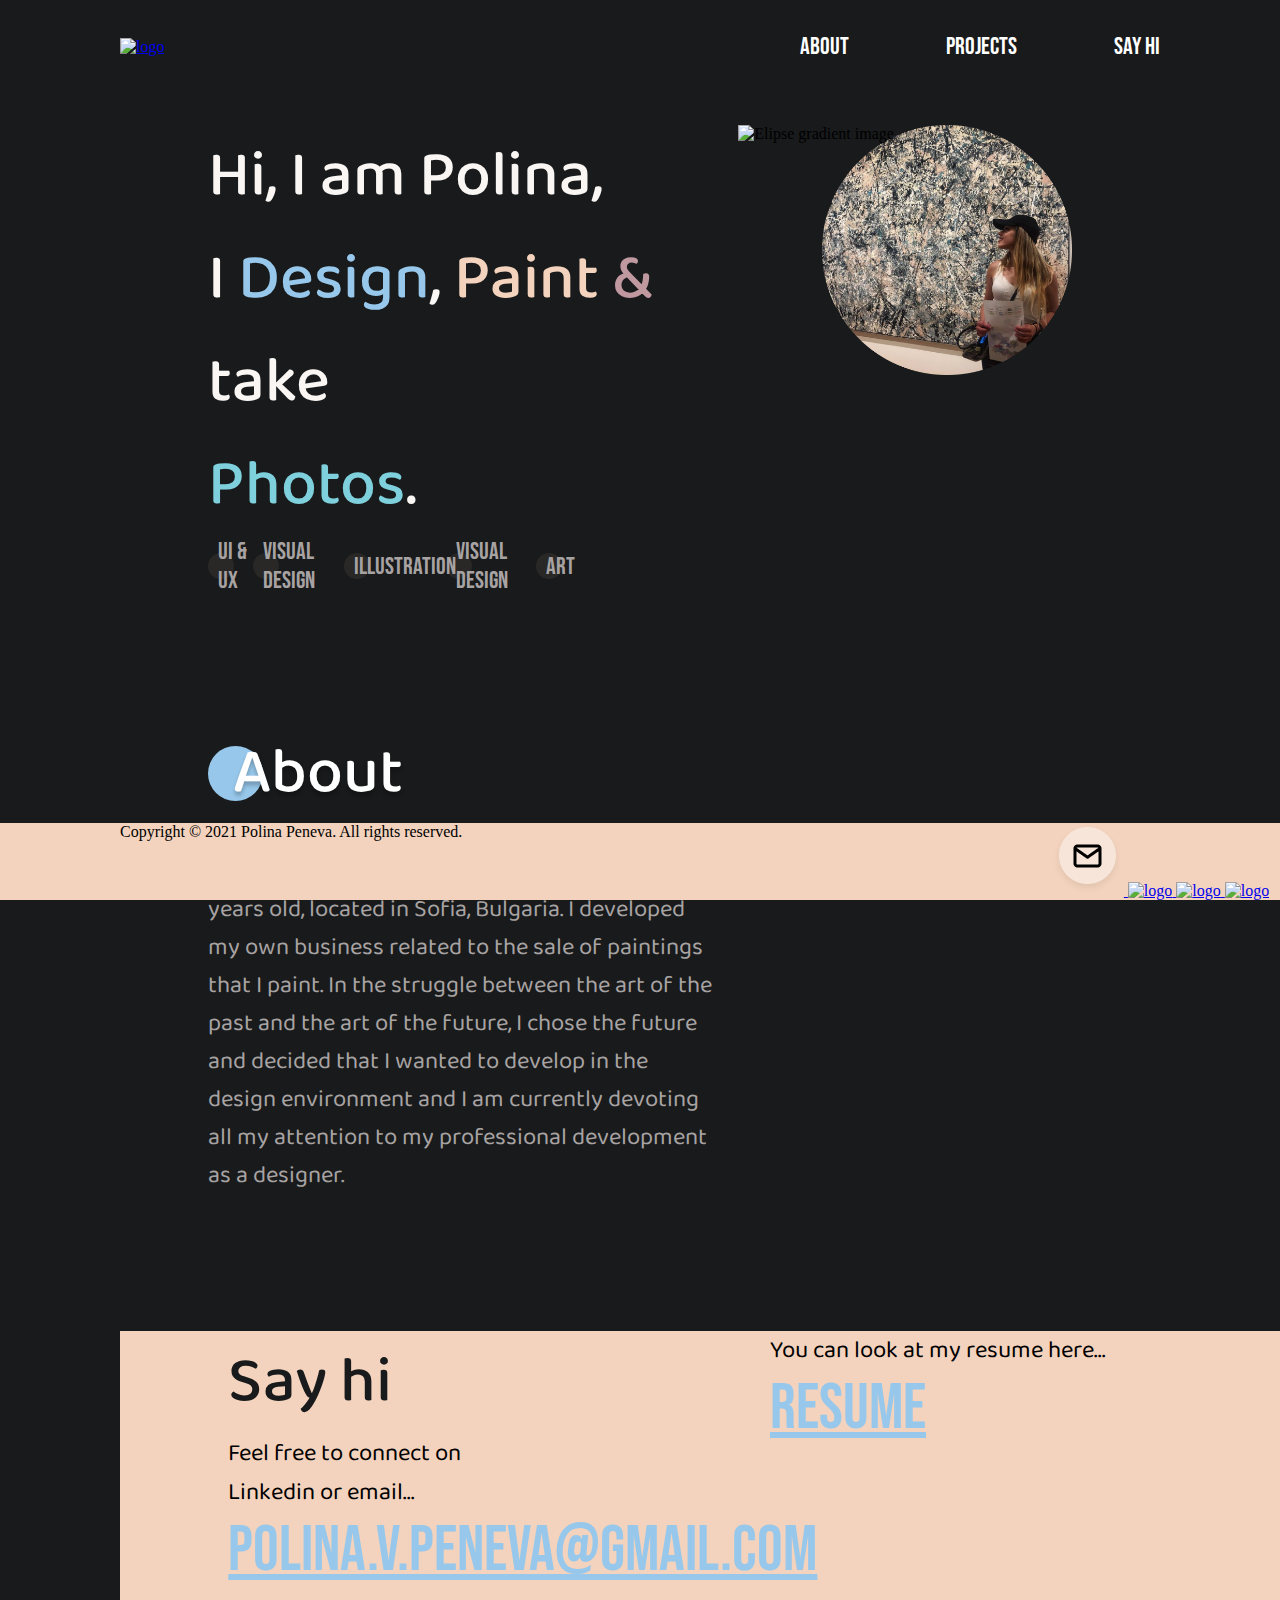
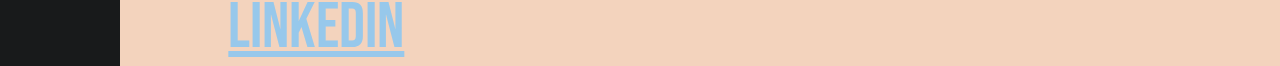
==== index.html @ 329b9592 "fix" ====
<!DOCTYPE html>
<html lang="en">
<head>
    <meta charset="UTF-8">
    <meta http-equiv="X-UA-Compatible" content="IE=edge">
    <meta name="viewport" content="width=device-width, initial-scale=1.0">
    <title>Polina's portfolio</title>
    <link rel="preconnect" href="https://fonts.googleapis.com">
    <link rel="preconnect" href="https://fonts.gstatic.com" crossorigin>
    <link href="https://fonts.googleapis.com/css2?family=Baloo+2:wght@400;500;600&display=swap" rel="stylesheet">
    <link href="https://fonts.googleapis.com/css2?family=Bebas+Neue&display=swap" rel="stylesheet">
    <link rel="stylesheet" href="style.css">
    <link rel="icon" href="images/logo.ico" type="image">
</head>
<body>
    <header>
        <a href="index.html"><img class="logo" src="images/logo.png" alt="logo" /></a>
        <nav>
            <a href="about.html">about</a>
            <a href="projects.html">projects</a>
            <a href="#say_hi">say hi</a>
        </nav>
    </header>
    <main>
        <section class="hero">
            <div class="intro">
                <h1 class="headline">
                    Hi, I am Polina, <br>
                    I <span id="design">Design</span>, 
                    <span id="paint">Paint</span>
                    <span id="ampersand">&</span> 
                    take <br><span id="photos">Photos</span>.
                </h1>
                <ul class="skills">
                    <li>
                        <div class="circle"></div>
                        <p>UI & UX</p>
                    </li>
                    <li>
                        <div class="circle"></div>
                        <p>Visual Design</p>
                    </li>
                    <li>
                        <div class="circle"></div>
                        <p>Illustration</p>
                    </li>
                    <li>
                        <div class="circle"></div>
                        <p>Visual Design</p>
                    </li>
                    <li>
                        <div class="circle"></div>
                        <p>Art</p>
                    </li>
                </ul>
            </div>
            <div class="photo-container">
                <img class="elipse" src="images/elipse.png" alt="Elipse gradient image">
                <img class="poli" src="images/poli.png" alt="Polina's portait photo">
            </div>
        </section>
        <section class="about">
            <h2><div class="circle"></div><span class="text">About</span></h2>
            <p>
                I am web and graphic designer and artist. I am 26 years old, located in Sofia, 
                Bulgaria. I developed my own business related to the sale of paintings that I 
                paint. In the struggle between the art of the past and the art of the future, I 
                chose the future and decided that I wanted to develop in the design environment
                and I am currently devoting all my attention to my professional development as a 
                designer.
            </p>
        </section>
        
        <section class="projects">
           
        </section>

        <section class="contact">
            <div class="contact-containters">
                <div class="left-containter">
                    <h1 class="welcome">Say hi</h1>
                    <p class="contact-message">Feel free to connect on Linkedin or email...</p>
                    <h1 class="social-media-link"><a href="mailto: polina.v.peneva@gmail.com">POLINA.V.PENEVA@GMAIL.COM</a></h1>
                    <h1 class="social-media-link"><a href="https://www.linkedin.com/in/pollyna-peneva-509b7b1a4/" target="_blank"> LINKEDIN </a></h1>
                </div>
            
                <div class="right-containter">
                    <p class="contact-message">You can look at my resume here...</p>
                    
                    <h1 class="social-media-link"><a href="source/Nikola Zahariev.pdf" target="_blank"> RESUME </a></h1>
                </div>
            </div>
        </section>
        
    </main>
    <footer>
        <p>Copyright © 2021 Polina Peneva. All rights reserved.</p>
        <div class="social-network-icons">
            <a href="mailto: polina.v.peneva@gmail.com">
                <img class="email-logo" src="images/email.png" alt="logo"/>
            </a>
            <a href="https://www.instagram.com/pollypeneva.art/" target="_blank">
                <img class="instagram-logo" src="images/instagram.png" alt="logo"/>
            </a>
            <a href="https://www.linkedin.com/in/pollyna-peneva-509b7b1a4/" target="_blank">
                <img class="linkedin-logo" src="images/linkedin.png" alt="logo" />
            </a>
            <a href="https://www.behance.net/polipeneva/projects" target="_blank">
                <img class="behance-logo" src="images/behance.png" alt="logo" />
            </a>
        </div>
            
      </footer>
</body>
</html>
---- style.css ----
* {
    margin: 0;
    padding: 0;
}
:root {
    /* colors */
    --dark-brown-bg-color: #181A1B;
    --dark-brown: #524947;
    --light-brown: #797270;
    --orange: #F3D3BD;
    --pink: #BF98A0;
    --blue: #97C8EB;
    --turquoise:#7ED0DC;
    --white: #FFFFFF;
    --light-orange: #F9F6F3;
    --grey: #EBE9E8;
    --grey2: #A8A3A3;
    --dark-blue: #7AABCE;
    --gradient-vertical2: linear-gradient(180deg, #F3D3BD 0%, #97C8EB 100%);
    --vertical-gradient: linear-gradient(0deg, #F3D3BD 0%, #97C8EB 100%);
    --brand-gradient: linear-gradient(270deg, #F3D3BD 0%, #97C8EB 100%);
}

body {
    margin: 0;
    padding: 0 120px;
    min-height: 100vh;
    background-color: var(--dark-brown-bg-color);
}

header {
    padding: 2em 0;
    display: flex;
    justify-content: space-between;
    align-items: center;
}

nav {
    width: 360px;
    display: flex;
    justify-content: space-between;
}


nav a{
    text-decoration: none;
    font-size: 24px;
    color: var(--white);
    font-family: 'Bebas Neue', cursive;
}

section.hero {
    margin-top:  2em;

    /* grid */
    display: grid;
    grid-template-columns: repeat(12, 1fr);
    gap: 20px;
}

section.hero .intro {
    grid-column: 2/8;
}

section.hero .photo-container {
    position: relative;
    display: flex;
    justify-content: space-between;
    grid-column: 8/12;
    max-width: 566px;
    height: 485px;
}

img.elipse, img.poli {
    position: absolute;
}

img.elipse {
    width: 85%;
    z-index: 1;
}

img.poli {
    width: 75%;
}

img.poli {
    right: 0;
}


h1.headline {
    font-family: 'Baloo 2', cursive;
    font-size: 64px;
    font-weight: 500;
    grid-column: 2 / 7;
    color: var(--light-orange);
}

h1.headline #design {
    color: var(--blue);
}

h1.headline #paint {
    color: var(--orange);
}

h1.headline #ampersand {
    color: var(--pink);
}

h1.headline #photos {
    color: var(--turquoise);
}

section.hero ul.skills {
    display: flex;
    flex-direction: row;
    justify-content: space-between;
    margin: 0;
    width: 70%;
    max-width: 550px;
    color: var(--grey2);
    font-size: 24px;
    line-height: 29px;
    margin-left: 10px;
    text-transform: uppercase;
    font-family: 'Bebas Neue', cursive;
    list-style-type: none;
}

section.hero ul.skills li {
    display: flex;
    align-items: center;
    position: relative;
}

section.hero ul.skills .circle {
    position: absolute;
    left: -10px;
    width: 26px;
    height: 26px;
    border-radius: 50%;
    background-color: var(--dark-brown);
    opacity: 0.3;
    z-index: -1;
}

section.hero ul.skills p {
    z-index: 1;
}


/* ======================== ABOUT SECTION ======================== */
section.about {
    color: white;
    /* grid */
    display: grid;
    grid-template-columns: repeat(12, 1fr);
    gap: 20px;
    padding: 10% 0;
}

section.about h2{
    grid-column: 2/12;
    display: flex;
    align-items: center;
    position: relative;
    font-family: 'Baloo 2', cursive;
    font-size: 64px;
    font-style: normal;
    font-weight: 500;
    line-height: 101px;
    margin: 0.5em 0;
    text-shadow: 0px 4px 4px rgba(0, 0, 0, 0.25);
}

section.about h2 .circle{ 
    height: 55px;
    width: 55px;
    grid-column: 2/12;
    background-color: var(--blue);
    border-radius: 50%;
}

section.about h2 .text{
    position: absolute;
    left: 25px;
}

section.about p{
    grid-column: 2/8;
    max-width: 600px;
    font-family: 'Baloo 2', cursive;
    font-size: 24px;
    font-style: normal;
    font-weight: 400;
    line-height: 38px;
    letter-spacing: 0em;
    text-align: left;
    color: var(--grey2);
}


.social-network-icons{
    grid-column: 10/12;
}

.email-logo:hover{
    background: url("/images/email-hover.png") no-repeat;
}
.instagram-logo:hover{
    background: url("/images/instagram-hover.png") no-repeat;
}
.behance-logo:hover{
    background: url("/images/behance-hover.png") no-repeat;
}
.linkedin-logo:hover{
    background: url("/images/linkedin-hover.png") no-repeat;
}


/* CONTACT*/

section.contact{
    width: 100vw;
}

.contact-containters {
    margin-top:  2em;
    display: grid;
    grid-template-columns: repeat(12, 1fr);
    gap: 20px;
    background-color: var(--orange);
}

.left-containter{
    grid-column: 2/5;
}
.right-containter{
    grid-column: 7/11;
}

h1.welcome {
    font-weight: 500;
    font-family: 'Baloo 2', cursive;
    font-size: 64px;
    grid-column: 2 / 9;
    color: var(--dark-brown-bg-color);
}

p.contact-message{
    font-family: 'Baloo 2', normal;
    font-size: 24px;
}

h1.social-media-link {
    font-weight: 400;
    font-family: 'Bebas Neue', cursive;
    font-size: 64px;
    grid-column: 2/9;
    color: var(--blue);
    text-decoration: none;
}

h1.social-media-link a:visited {
    color: var(--blue);
    
  }
  h1.social-media-link a:link {
    color: var(--blue);
  }

  h1.social-media-link a:hover {
    color:var(--dark-blue);
  }

  .contact-form .right-containter {
    grid-column: 7 / 9;
}



footer{
    position: fixed;
    left: 0;
    bottom: 0;
    width: 100%;
    display: grid;
    background: #F3D3BD;
    padding: 0 120px;
}


footer .container {
    width: 100%;
    display: flex;
    flex-direction: row;
    justify-content: space-between;
    grid-column: 1/12;
}
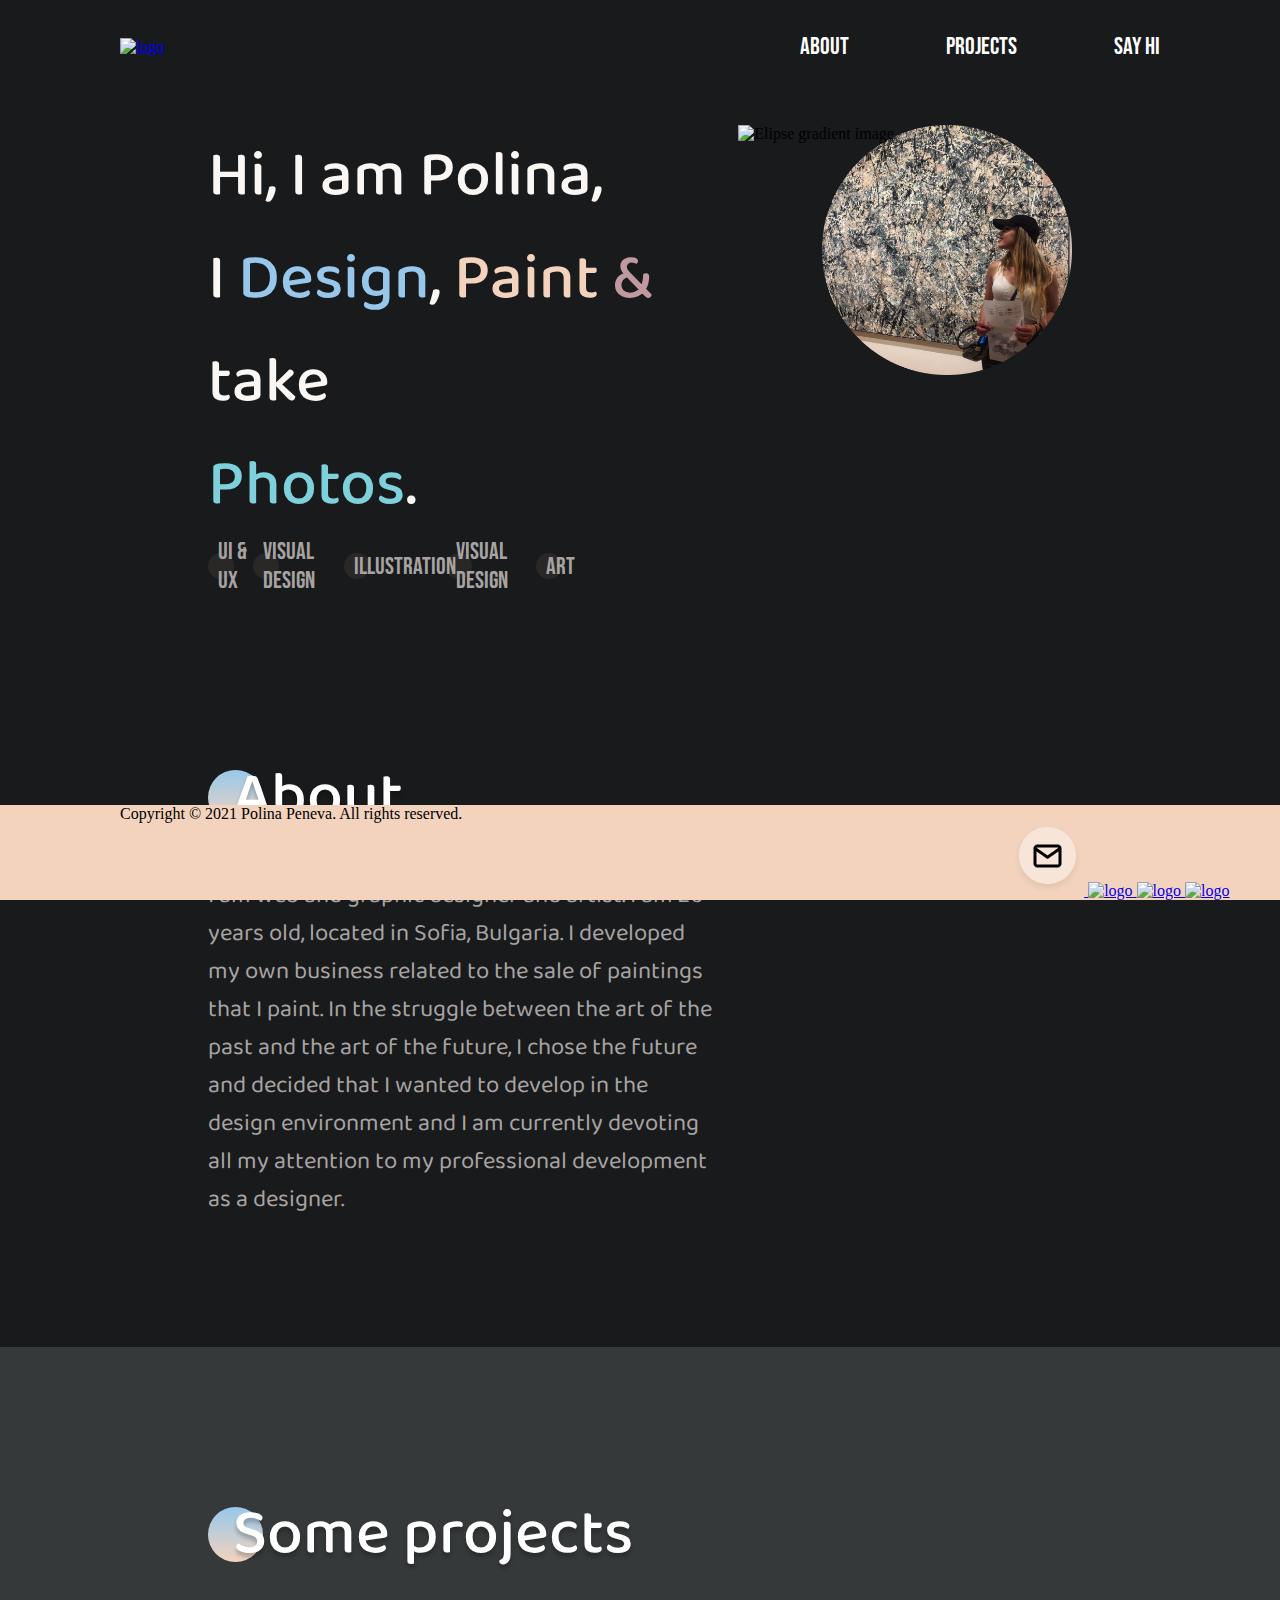
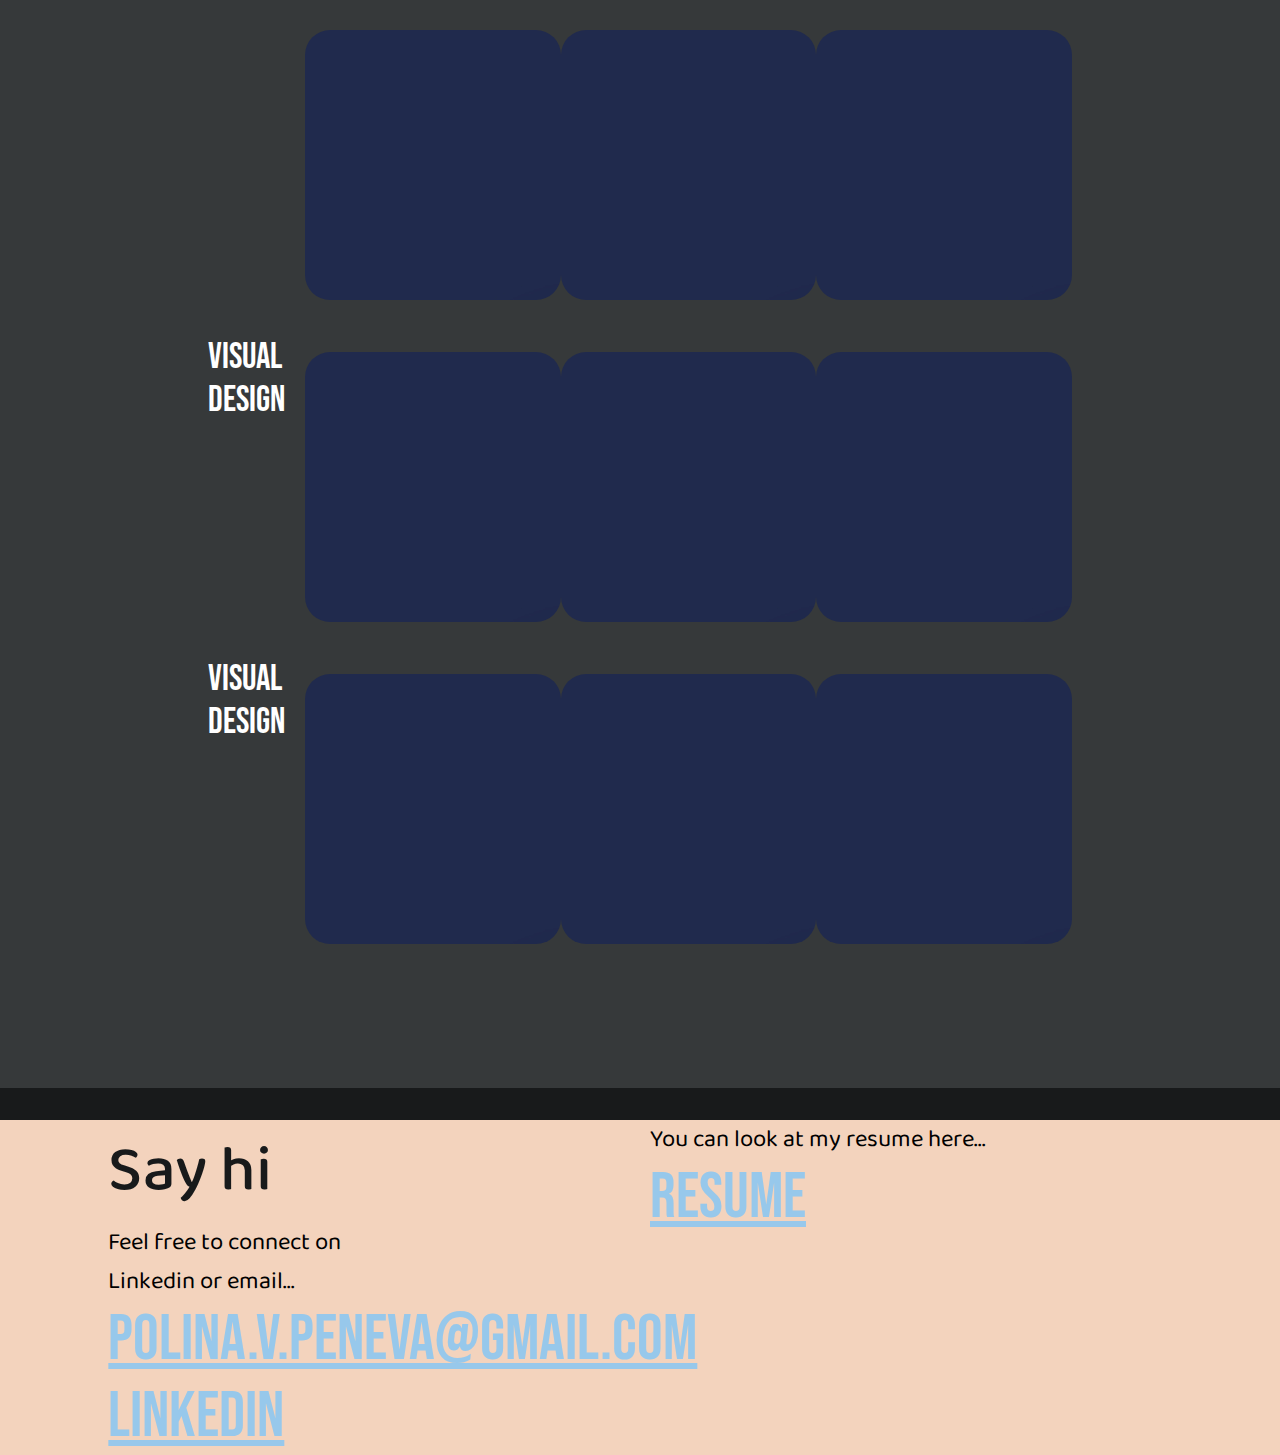
==== commit f9e41605: "projects layout." ====
--- a/index.html
+++ b/index.html
@@ -70,11 +70,47 @@
                 designer.
             </p>
         </section>
-        
         <section class="projects">
-           
+            <h2><div class="circle"></div><span class="text">Some projects</span></h2>
+            <div class="label">
+                
+            </div>
+            <div class="row">
+                <div class="project">
+                    <img src="gallery/placeholder.jpg" alt="Projects photo">
+                </div>
+                <div class="project">
+                    <img src="gallery/placeholder.jpg" alt="Projects photo">
+                </div>
+                <div class="project">
+                    <img src="gallery/placeholder.jpg" alt="Projects photo">
+                </div>
+            </div>
+            <p class="label">Visual design</p>
+            <div class="row">
+                <div class="project">
+                    <img src="gallery/placeholder.jpg" alt="Projects photo">
+                </div>
+                <div class="project">
+                    <img src="gallery/placeholder.jpg" alt="Projects photo">
+                </div>
+                <div class="project">
+                    <img src="gallery/placeholder.jpg" alt="Projects photo">
+                </div>
+            </div>
+            <p class="label">Visual design</p>
+            <div class="row">
+                <div class="project">
+                    <img src="gallery/placeholder.jpg" alt="Projects photo">
+                </div>
+                <div class="project">
+                    <img src="gallery/placeholder.jpg" alt="Projects photo">
+                </div>
+                <div class="project">
+                    <img src="gallery/placeholder.jpg" alt="Projects photo">
+                </div>
+            </div>
         </section>
-
         <section class="contact">
             <div class="contact-containters">
                 <div class="left-containter">
@@ -86,15 +122,16 @@
             
                 <div class="right-containter">
                     <p class="contact-message">You can look at my resume here...</p>
-                    
-                    <h1 class="social-media-link"><a href="source/Nikola Zahariev.pdf" target="_blank"> RESUME </a></h1>
+                    <h1 class="social-media-link"><a href="https://www.linkedin.com/in/pollyna-peneva-509b7b1a4/" target="_blank"> RESUME </a></h1>
                 </div>
             </div>
         </section>
         
     </main>
     <footer>
-        <p>Copyright © 2021 Polina Peneva. All rights reserved.</p>
+        <div class="container">
+            <p>Copyright © 2021 Polina Peneva. All rights reserved.</p>
+        </div>
         <div class="social-network-icons">
             <a href="mailto: polina.v.peneva@gmail.com">
                 <img class="email-logo" src="images/email.png" alt="logo"/>
--- a/style.css
+++ b/style.css
@@ -15,6 +15,7 @@
     --light-orange: #F9F6F3;
     --grey: #EBE9E8;
     --grey2: #A8A3A3;
+    --grey3: #36393A;
     --dark-blue: #7AABCE;
     --gradient-vertical2: linear-gradient(180deg, #F3D3BD 0%, #97C8EB 100%);
     --vertical-gradient: linear-gradient(0deg, #F3D3BD 0%, #97C8EB 100%);
@@ -23,13 +24,13 @@
 
 body {
     margin: 0;
-    padding: 0 120px;
     min-height: 100vh;
     background-color: var(--dark-brown-bg-color);
+    overflow-x: hidden;
 }
 
 header {
-    padding: 2em 0;
+    padding: 2em 120px;
     display: flex;
     justify-content: space-between;
     align-items: center;
@@ -51,7 +52,7 @@
 
 section.hero {
     margin-top:  2em;
-
+    padding: 0 120px;
     /* grid */
     display: grid;
     grid-template-columns: repeat(12, 1fr);
@@ -153,15 +154,15 @@
 
 /* ======================== ABOUT SECTION ======================== */
 section.about {
-    color: white;
     /* grid */
     display: grid;
     grid-template-columns: repeat(12, 1fr);
     gap: 20px;
-    padding: 10% 0;
-}
-
-section.about h2{
+    padding: 10% 120px;
+}
+
+h2{
+    color: white;
     grid-column: 2/12;
     display: flex;
     align-items: center;
@@ -175,15 +176,19 @@
     text-shadow: 0px 4px 4px rgba(0, 0, 0, 0.25);
 }
 
-section.about h2 .circle{ 
+h2 .circle{ 
     height: 55px;
     width: 55px;
     grid-column: 2/12;
-    background-color: var(--blue);
+    background-image: var(--vertical-gradient);
     border-radius: 50%;
 }
 
-section.about h2 .text{
+h2 .text:hover ~ section.about h2 .circle{ 
+    display: none;
+}
+
+h2 .text{
     position: absolute;
     left: 25px;
 }
@@ -201,6 +206,61 @@
     color: var(--grey2);
 }
 
+/* ======================== PROJECTS ======================== */
+section.projects {
+    /* grid */
+    display: grid;
+    grid-template-columns: repeat(12, 1fr);
+    gap: 20px;
+    padding: 10% 120px;
+    background-color: var(--grey3);
+}
+
+section.projects .row{
+    display: flex;
+    justify-content: space-between;
+    grid-column: 3/12;
+    max-width: 1200px;
+    margin: 1em 0;
+}
+
+section.projects .row .project{
+    width: 270px;
+    height: 270px;
+    overflow: hidden;
+    border-radius: 25px;
+}
+
+section.projects .label{
+    position: relative;
+    color: white;
+    font-family: 'Bebas Neue', cursive;
+    font-size: 36px;
+    font-style: normal;
+    font-weight: 400;
+    line-height: 43px;
+    letter-spacing: 0em;
+    text-align: left;
+    grid-column: 2/3;
+    display: flex;
+    flex-direction: row;
+    justify-content:flex-start;
+}
+
+section.projects .label p{
+    position: absolute;
+    left: 0;
+    bottom: 0;
+   transform: rotate(90deg);
+}
+
+
+
+section.projects .row .project{
+    width: 270px;
+    height: 270px;
+    overflow: hidden;
+}
 
 .social-network-icons{
     grid-column: 10/12;
@@ -237,6 +297,7 @@
 .left-containter{
     grid-column: 2/5;
 }
+
 .right-containter{
     grid-column: 7/11;
 }
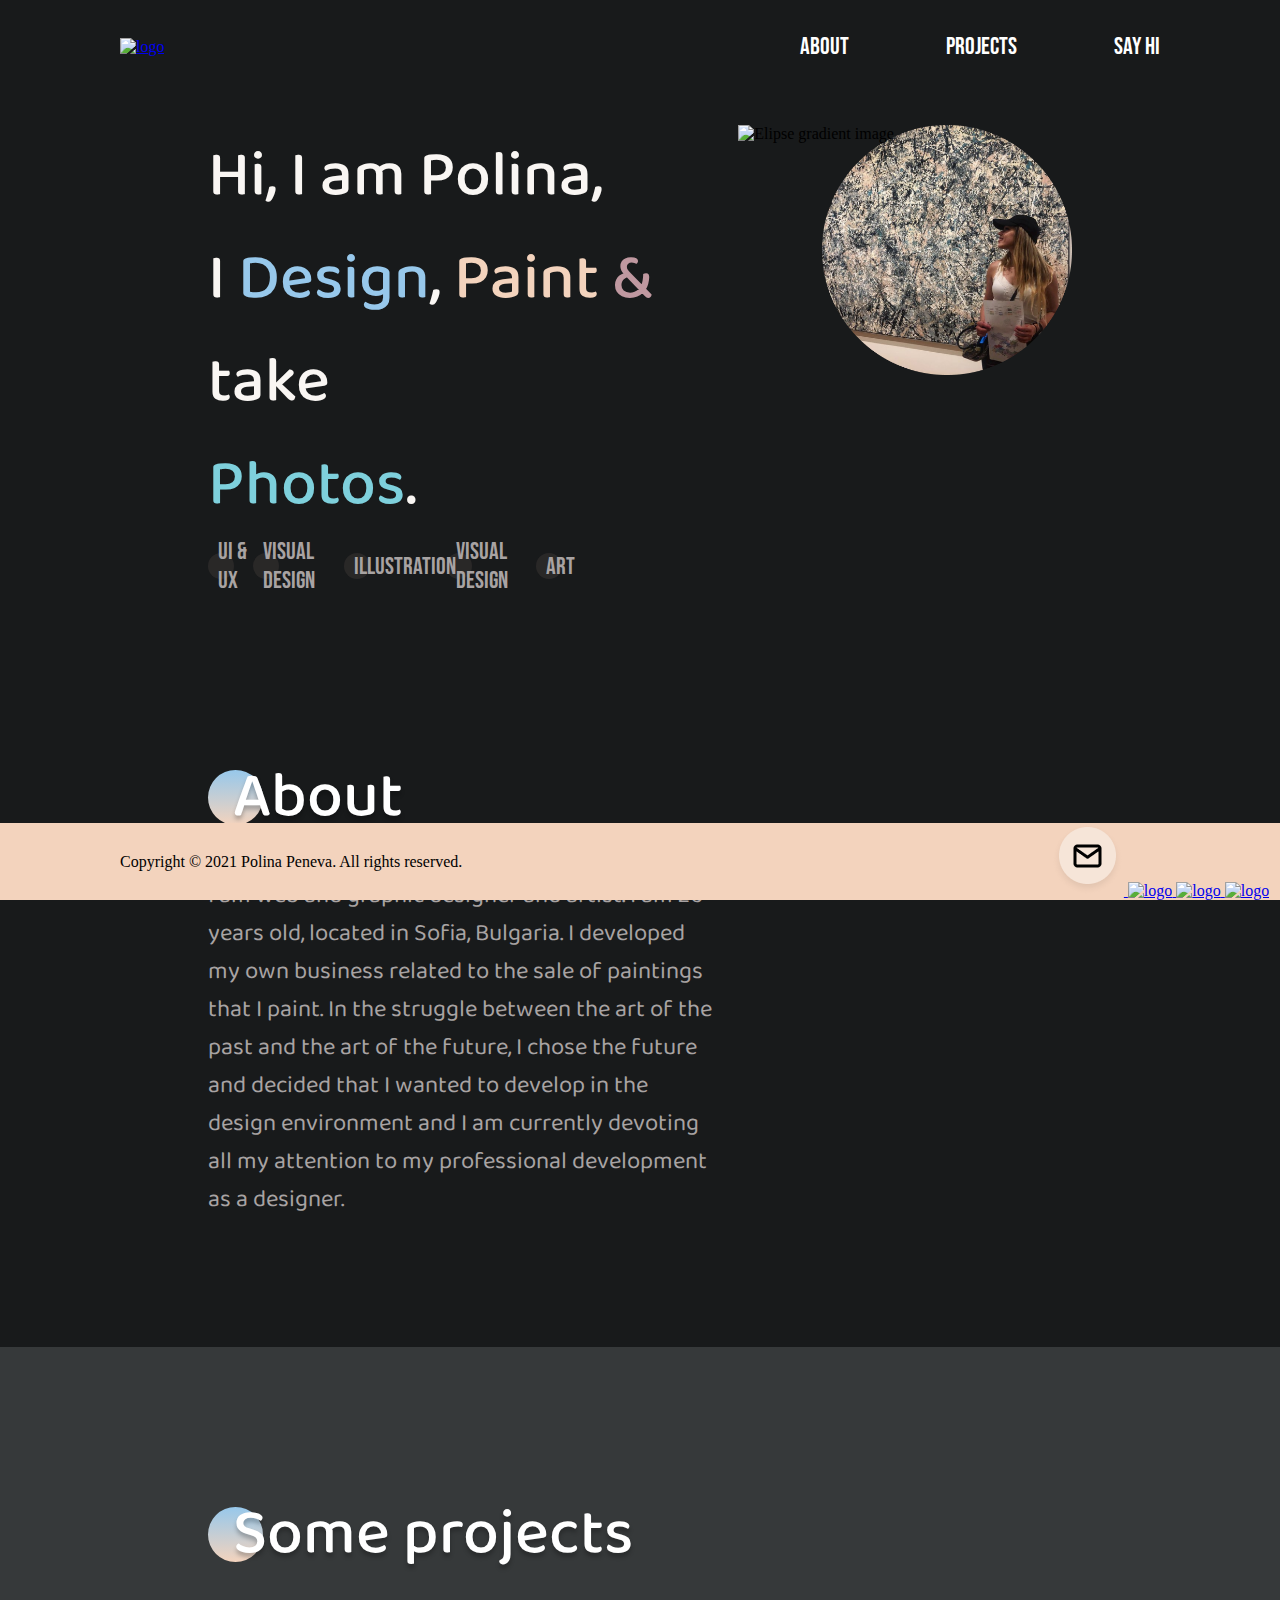
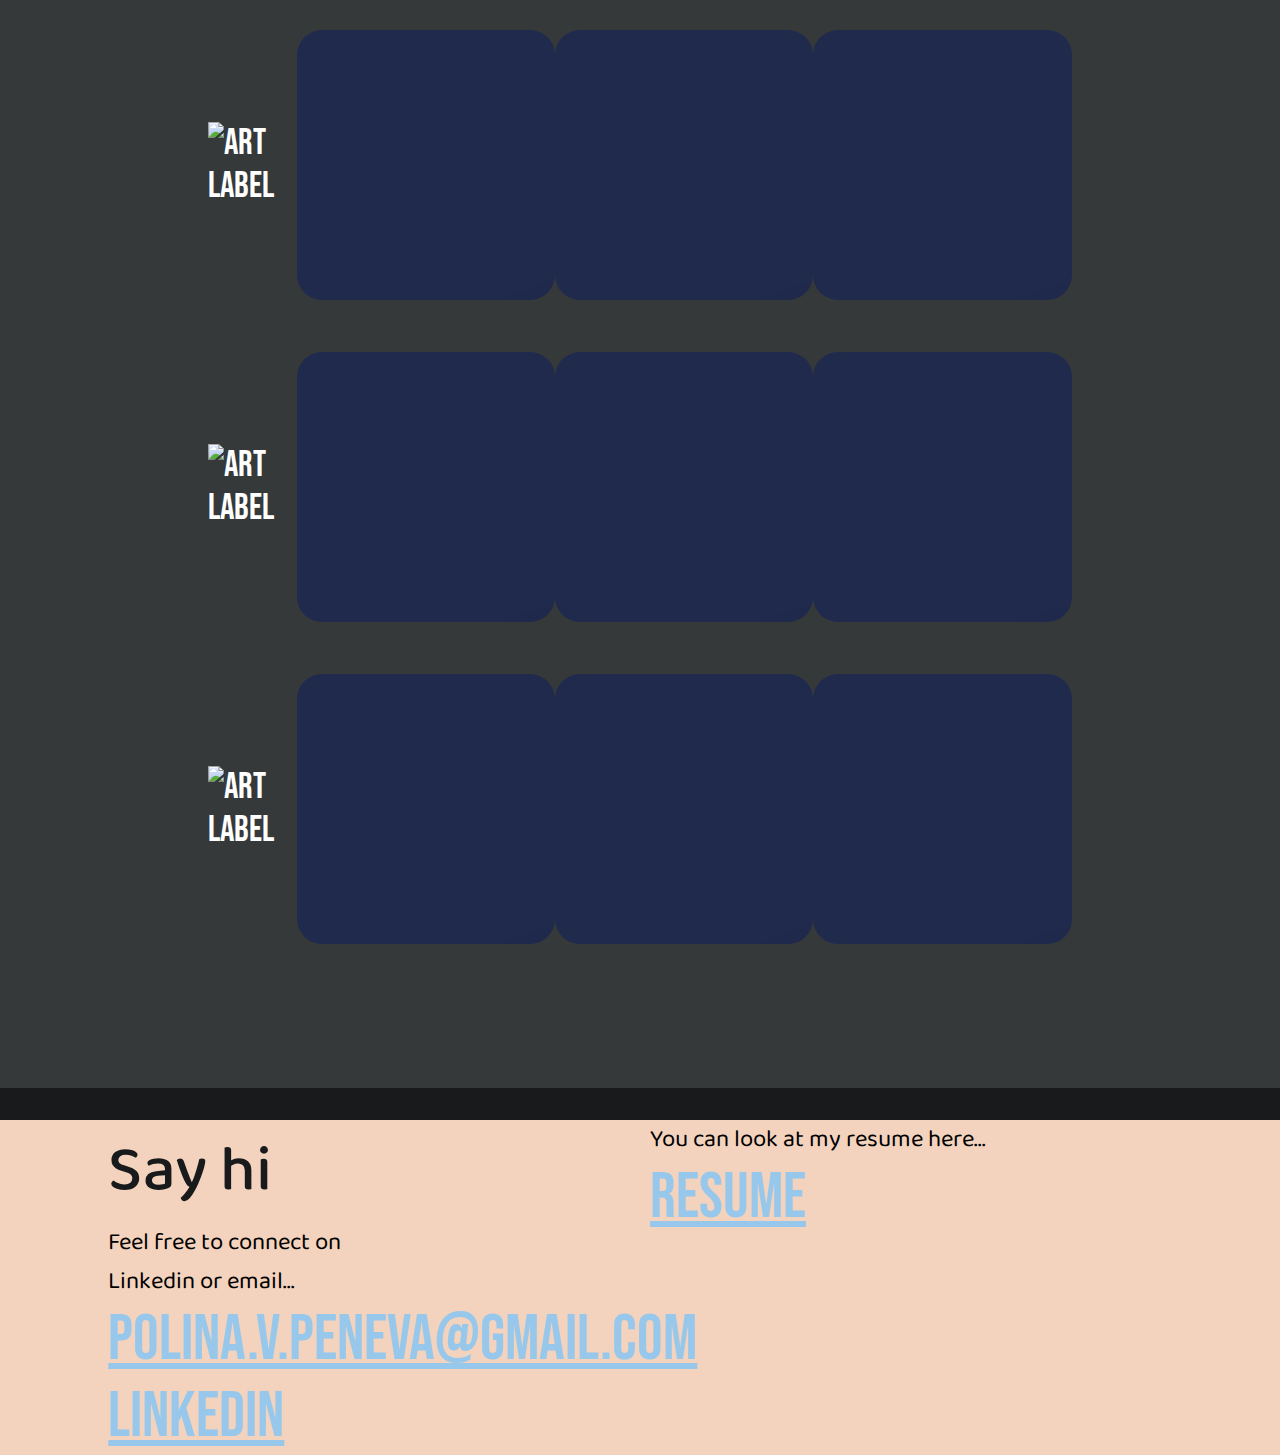
==== commit 8bf28620: "merge." ====
--- a/index.html
+++ b/index.html
@@ -70,10 +70,13 @@
                 designer.
             </p>
         </section>
+        
         <section class="projects">
             <h2><div class="circle"></div><span class="text">Some projects</span></h2>
             <div class="label">
-                
+                <div>
+                    <img src="labels/ui.png" alt="Art label">
+                </div>
             </div>
             <div class="row">
                 <div class="project">
@@ -86,8 +89,11 @@
                     <img src="gallery/placeholder.jpg" alt="Projects photo">
                 </div>
             </div>
-            <p class="label">Visual design</p>
-            <div class="row">
+            <div class="label">
+                <div>
+                    <img src="labels/design.png" alt="Art label">
+                </div>
+            </div>            <div class="row">
                 <div class="project">
                     <img src="gallery/placeholder.jpg" alt="Projects photo">
                 </div>
@@ -98,8 +104,11 @@
                     <img src="gallery/placeholder.jpg" alt="Projects photo">
                 </div>
             </div>
-            <p class="label">Visual design</p>
-            <div class="row">
+            <div class="label">
+                <div>
+                    <img src="labels/art.png" alt="Art label">
+                </div>
+            </div>            <div class="row">
                 <div class="project">
                     <img src="gallery/placeholder.jpg" alt="Projects photo">
                 </div>
@@ -111,6 +120,7 @@
                 </div>
             </div>
         </section>
+
         <section class="contact">
             <div class="contact-containters">
                 <div class="left-containter">
@@ -122,16 +132,15 @@
             
                 <div class="right-containter">
                     <p class="contact-message">You can look at my resume here...</p>
-                    <h1 class="social-media-link"><a href="https://www.linkedin.com/in/pollyna-peneva-509b7b1a4/" target="_blank"> RESUME </a></h1>
+                    
+                    <h1 class="social-media-link"><a href="source/Nikola Zahariev.pdf" target="_blank"> RESUME </a></h1>
                 </div>
             </div>
         </section>
         
     </main>
     <footer>
-        <div class="container">
-            <p>Copyright © 2021 Polina Peneva. All rights reserved.</p>
-        </div>
+        <p>Copyright © 2021 Polina Peneva. All rights reserved.</p>
         <div class="social-network-icons">
             <a href="mailto: polina.v.peneva@gmail.com">
                 <img class="email-logo" src="images/email.png" alt="logo"/>
--- a/style.css
+++ b/style.css
@@ -243,17 +243,14 @@
     text-align: left;
     grid-column: 2/3;
     display: flex;
-    flex-direction: row;
-    justify-content:flex-start;
-}
-
-section.projects .label p{
-    position: absolute;
-    left: 0;
-    bottom: 0;
-   transform: rotate(90deg);
-}
-
+    flex-direction: column;
+    justify-content: center;
+    /* align-items: center; */
+}
+
+section.projects .label img{
+    display: block;
+}
 
 
 section.projects .row .project{
@@ -341,7 +338,7 @@
 }
 
 
-
+/* FOOTER */
 footer{
     position: fixed;
     left: 0;
@@ -360,3 +357,8 @@
     justify-content: space-between;
     grid-column: 1/12;
 }
+
+footer p{
+    display: flex;
+    align-items: center;
+}
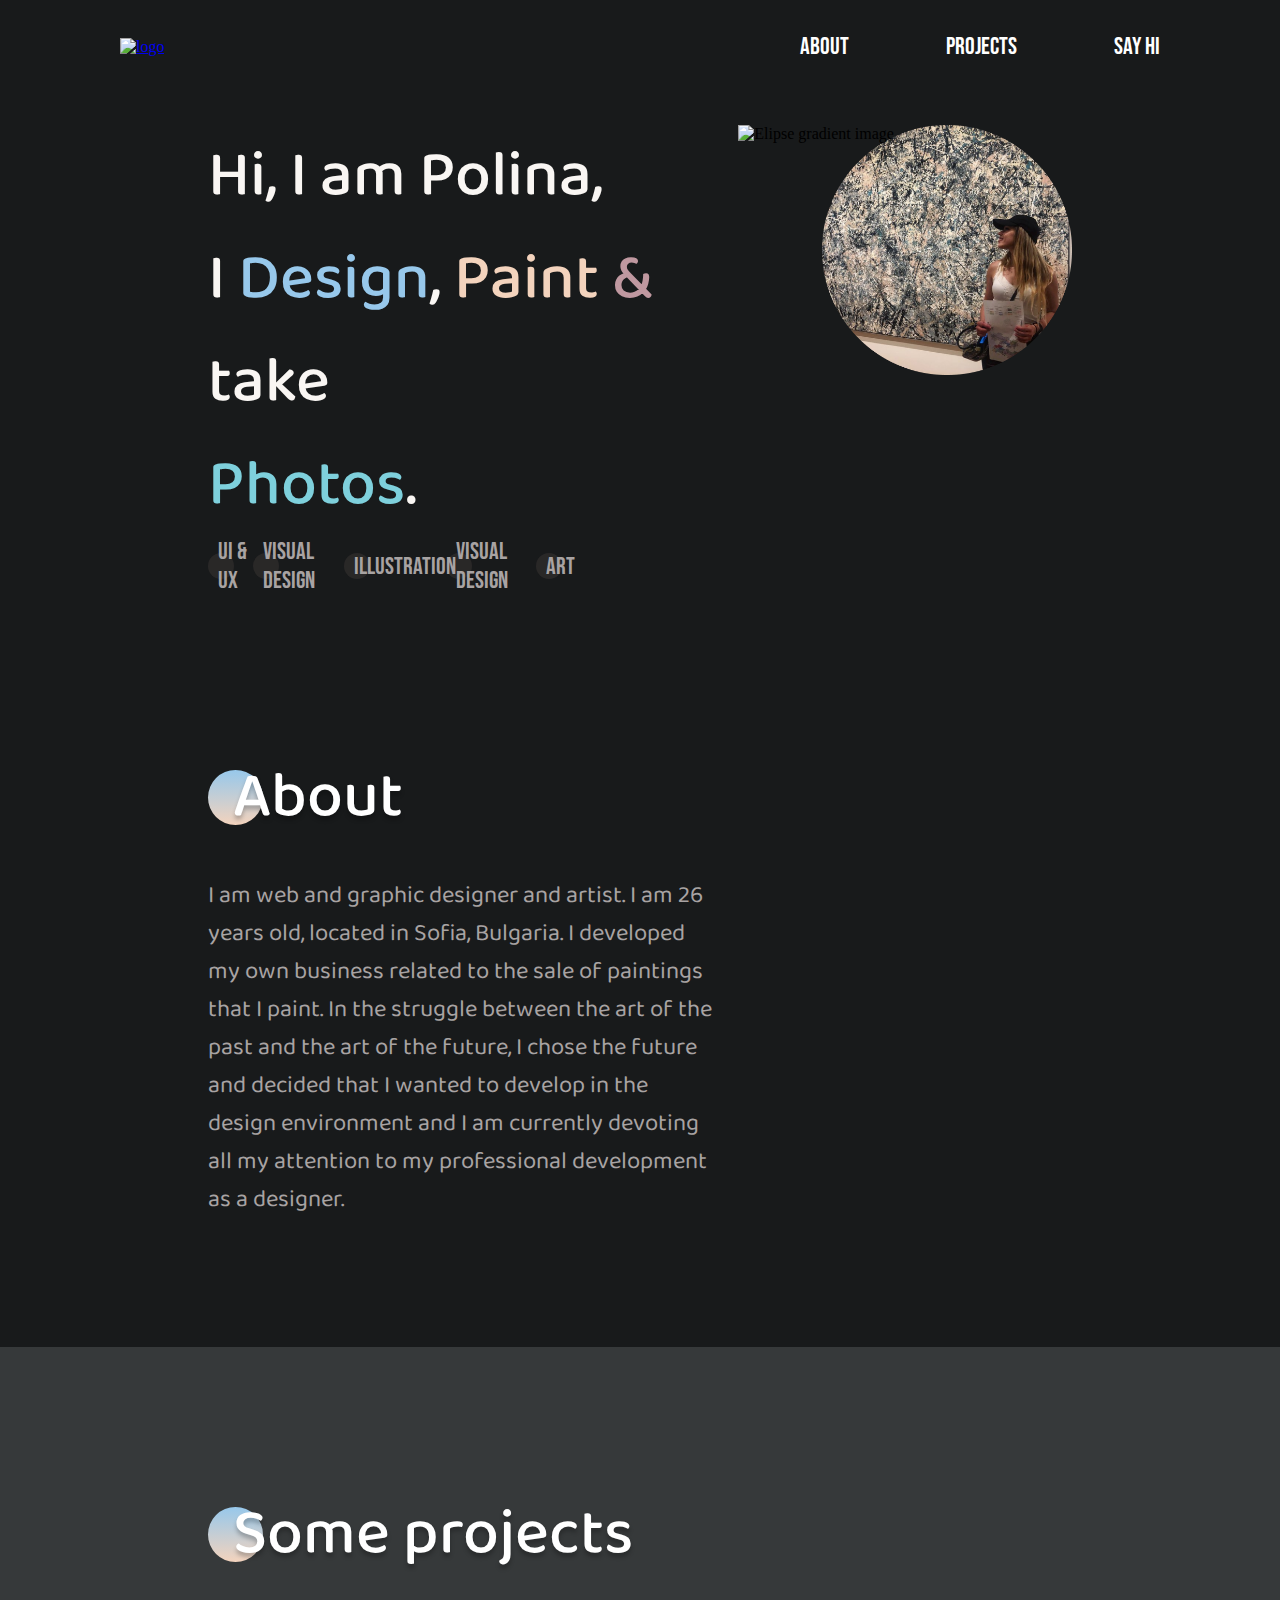
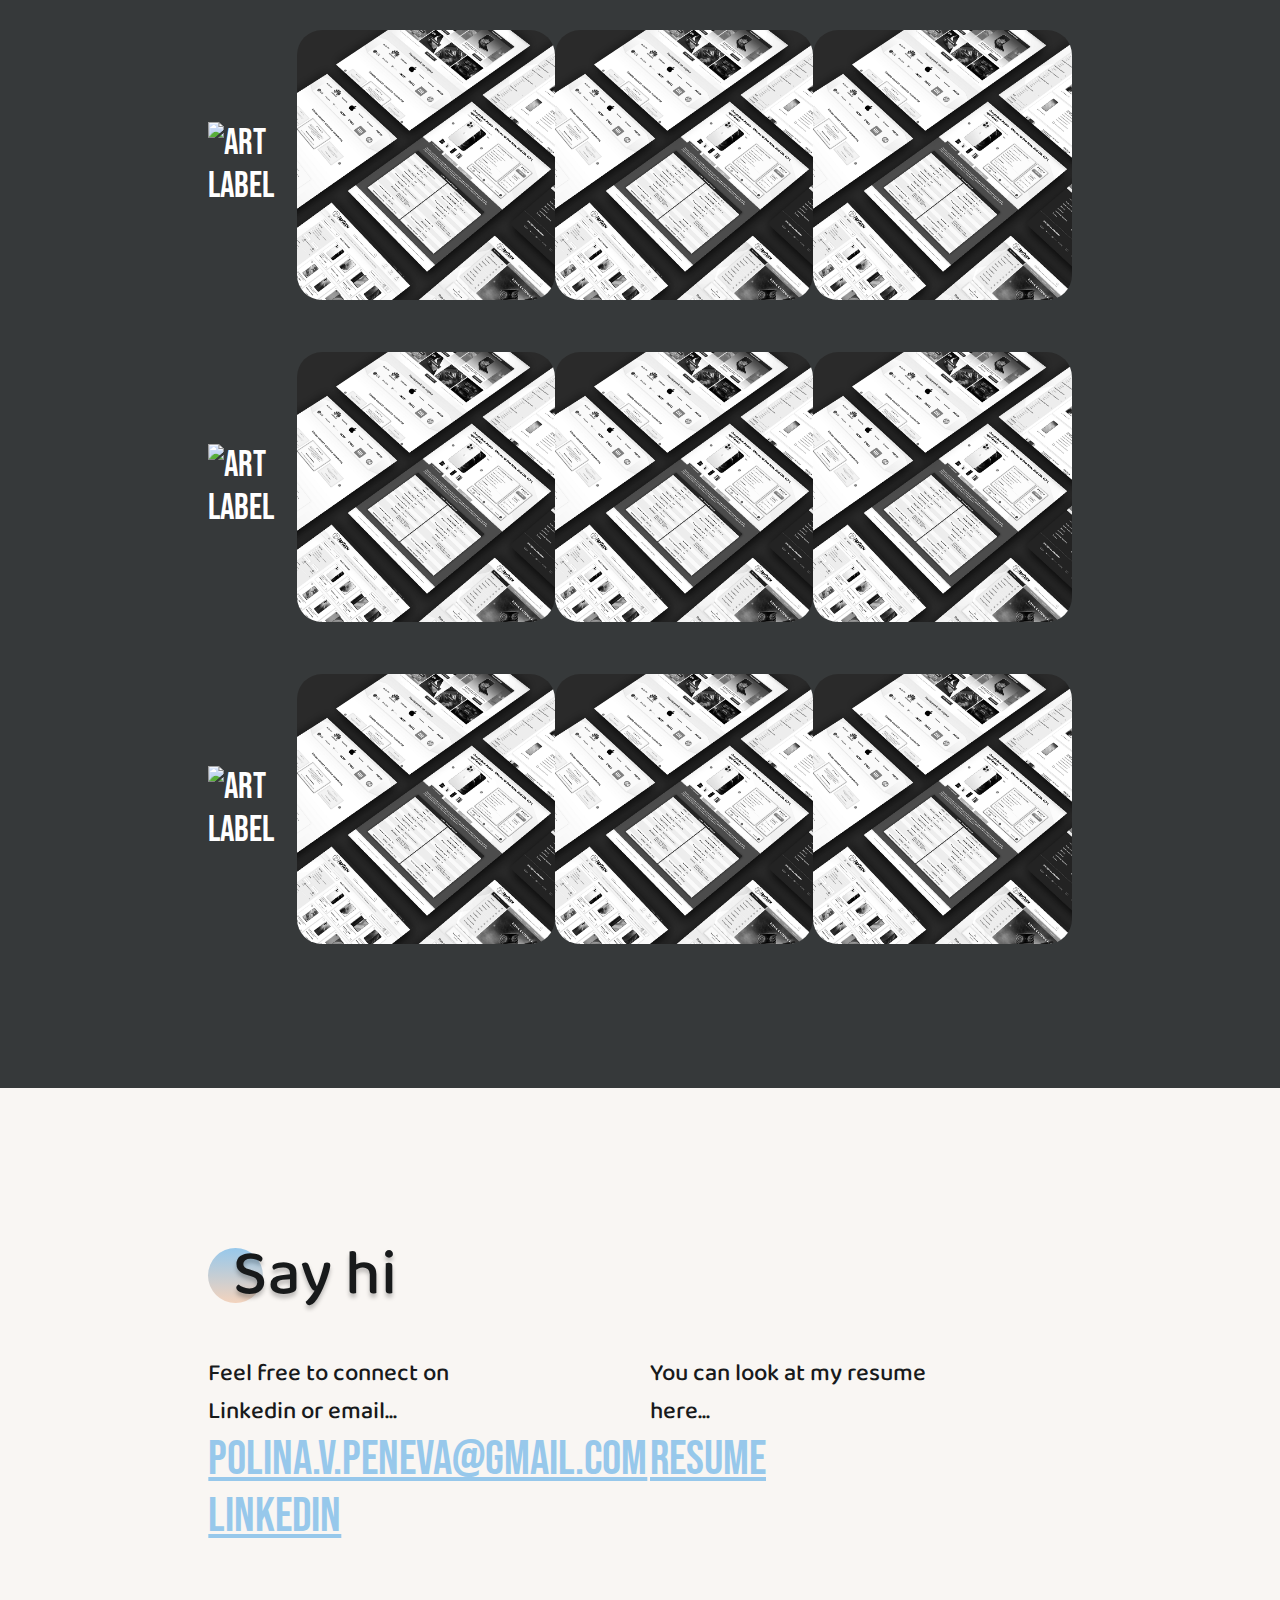
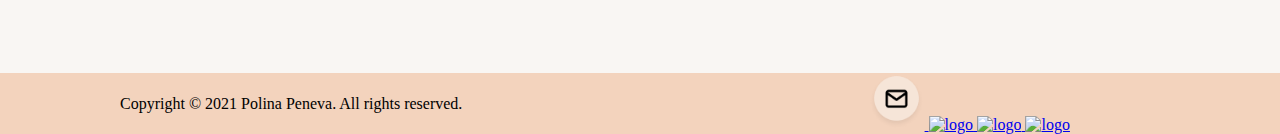
==== commit c095609c: "Merge branch 'main' of github.com:polinapeneva/polinapeneva.github.io into main" ====
--- a/index.html
+++ b/index.html
@@ -80,13 +80,16 @@
             </div>
             <div class="row">
                 <div class="project">
-                    <img src="gallery/placeholder.jpg" alt="Projects photo">
+                    <img src="gallery/placeholder.jpg" alt="Projects photo" width="328" height="328">
+                    <div class="overlay-image">My Name is John</div>
                 </div>
                 <div class="project">
-                    <img src="gallery/placeholder.jpg" alt="Projects photo">
+                    <img src="gallery/placeholder.jpg" alt="Projects photo" width="328" height="328">
+                    <div class="overlay-image">My Name is John</div>
                 </div>
                 <div class="project">
-                    <img src="gallery/placeholder.jpg" alt="Projects photo">
+                    <img src="gallery/placeholder.jpg" alt="Projects photo" width="328" height="328">
+                    <div class="overlay-image">My Name is John</div>
                 </div>
             </div>
             <div class="label">
@@ -95,13 +98,16 @@
                 </div>
             </div>            <div class="row">
                 <div class="project">
-                    <img src="gallery/placeholder.jpg" alt="Projects photo">
+                    <img src="gallery/placeholder.jpg" alt="Projects photo"width="328" height="328">
+                    <div class="overlay-image">My Name is John</div>
                 </div>
                 <div class="project">
-                    <img src="gallery/placeholder.jpg" alt="Projects photo">
+                    <img src="gallery/placeholder.jpg" alt="Projects photo"width="328" height="328">
+                    <div class="overlay-image">My Name is John</div>
                 </div>
                 <div class="project">
-                    <img src="gallery/placeholder.jpg" alt="Projects photo">
+                    <img src="gallery/placeholder.jpg" alt="Projects photo"width="328" height="328">
+                    <div class="overlay-image">My Name is John</div>
                 </div>
             </div>
             <div class="label">
@@ -110,34 +116,32 @@
                 </div>
             </div>            <div class="row">
                 <div class="project">
-                    <img src="gallery/placeholder.jpg" alt="Projects photo">
+                    <img src="gallery/placeholder.jpg" alt="Projects photo"width="328" height="328">
+                    <div class="overlay-image">My Name is John</div>
                 </div>
                 <div class="project">
-                    <img src="gallery/placeholder.jpg" alt="Projects photo">
+                    <img src="gallery/placeholder.jpg" alt="Projects photo"width="328" height="328">
+                    <div class="overlay-image">My Name is John</div>
                 </div>
                 <div class="project">
-                    <img src="gallery/placeholder.jpg" alt="Projects photo">
+                    <img src="gallery/placeholder.jpg" alt="Projects photo"width="328" height="328">
+                    <div class="overlay-image">My Name is John</div>
                 </div>
             </div>
         </section>
 
         <section class="contact">
-            <div class="contact-containters">
-                <div class="left-containter">
-                    <h1 class="welcome">Say hi</h1>
-                    <p class="contact-message">Feel free to connect on Linkedin or email...</p>
-                    <h1 class="social-media-link"><a href="mailto: polina.v.peneva@gmail.com">POLINA.V.PENEVA@GMAIL.COM</a></h1>
-                    <h1 class="social-media-link"><a href="https://www.linkedin.com/in/pollyna-peneva-509b7b1a4/" target="_blank"> LINKEDIN </a></h1>
+                <h2><div class="circle"></div><span class="text">Say hi</span></h2>
+                <div class="left">
+                    <p>Feel free to connect on Linkedin or email...</p>
+                    <a class="link" href="mailto: polina.v.peneva@gmail.com">POLINA.V.PENEVA@GMAIL.COM</a></h1>
+                    <a class="link" href="https://www.linkedin.com/in/pollyna-peneva-509b7b1a4/" target="_blank"> LINKEDIN </a></h1>
                 </div>
-            
-                <div class="right-containter">
-                    <p class="contact-message">You can look at my resume here...</p>
-                    
-                    <h1 class="social-media-link"><a href="source/Nikola Zahariev.pdf" target="_blank"> RESUME </a></h1>
+                <div class="right">
+                    <p>You can look at my resume here...</p>
+                    <a class="link" href="source/Polinas_Resume.pdf" target="_blank">RESUME </a>
                 </div>
-            </div>
         </section>
-        
     </main>
     <footer>
         <p>Copyright © 2021 Polina Peneva. All rights reserved.</p>
@@ -155,7 +159,9 @@
                 <img class="behance-logo" src="images/behance.png" alt="logo" />
             </a>
         </div>
-            
+       
       </footer>
+      <script src="scrpt.js"></script>
 </body>
+
 </html>--- a/style.css
+++ b/style.css
@@ -6,6 +6,7 @@
     /* colors */
     --dark-brown-bg-color: #181A1B;
     --dark-brown: #524947;
+    --dark-blue-bg-color: #181A1B;
     --light-brown: #797270;
     --orange: #F3D3BD;
     --pink: #BF98A0;
@@ -251,80 +252,143 @@
 section.projects .label img{
     display: block;
 }
+section.project .row .project img{
+    width: 328px;
+    height: 328px;
+    object-fit: contain;
+    
+}
 
 
 section.projects .row .project{
     width: 270px;
     height: 270px;
     overflow: hidden;
-}
-
+    -webkit-filter: grayscale(100%); /* Safari 6.0 - 9.0 */
+    filter: grayscale(100%);
+}
+/* Project hover start */
+
+section.projects .row .project:hover{
+    -webkit-filter: grayscale(0%); /* Safari 6.0 - 9.0 */
+    filter: grayscale(0%);
+}
+
+.project:hover .overlay-image {
+    opacity: 1;
+  }
+
+  * {box-sizing: border-box;}
+
+  .overlay-image {
+    position: absolute; 
+    bottom: 0; 
+    background: #181A1B;
+    box-shadow: 4px 4px 8px rgba(0, 0, 0, 0.35);
+    color: #f1f1f1; 
+    width: 100%;
+    transition: .5s ease;
+    opacity:0;
+    color: white;
+    font-size: 24px;
+    padding: 10px;
+    text-align: center;
+    font-family: 'Bebas Neue', normal;
+    border-radius: 0px 0px 24px 24px;
+  }
+  
+
+/* Project hover end */
 .social-network-icons{
     grid-column: 10/12;
 }
 
+.instagram-logo{
+    width: 57px;
+    height: 57px;
+}
+.linkedin-logo{
+    width: 57px;
+    height: 57px;
+}
+.behance-logo{
+    width: 57px;
+    height: 57px;
+}
+.email-logo{
+    width: 57px;
+    height: 57px;
+}
+
 .email-logo:hover{
     background: url("/images/email-hover.png") no-repeat;
+    width: 57px;
+    height: 57px;
 }
 .instagram-logo:hover{
     background: url("/images/instagram-hover.png") no-repeat;
+    width: 57px;
+    height: 57px;
 }
 .behance-logo:hover{
     background: url("/images/behance-hover.png") no-repeat;
+    width: 57px;
+    height: 57px;
 }
 .linkedin-logo:hover{
     background: url("/images/linkedin-hover.png") no-repeat;
-}
-
-
-/* CONTACT*/
+    width: 57px;
+    height: 57px;
+}
+
+
+/* ==================== CONTACT ======================== */
 
 section.contact{
     width: 100vw;
-}
-
-.contact-containters {
-    margin-top:  2em;
     display: grid;
     grid-template-columns: repeat(12, 1fr);
     gap: 20px;
-    background-color: var(--orange);
-}
-
-.left-containter{
+    background-color: var(--light-orange);
+    padding: 10% 120px;
+}
+
+section.contact .left{
     grid-column: 2/5;
 }
 
-.right-containter{
+section.contact .right{
     grid-column: 7/11;
 }
 
-h1.welcome {
+section.contact p{
+    color: #181A1B;
+    font-family: 'Baloo 2', cursive;
+    font-size: 24px;
+    font-style: normal;
     font-weight: 500;
-    font-family: 'Baloo 2', cursive;
-    font-size: 64px;
-    grid-column: 2 / 9;
-    color: var(--dark-brown-bg-color);
-}
-
-p.contact-message{
-    font-family: 'Baloo 2', normal;
-    font-size: 24px;
-}
-
-h1.social-media-link {
+    line-height: 38px;
+    letter-spacing: 0em;
+    text-align: left;
+}
+
+section.contact h2{
+    color: #181A1B;
+}
+section.contact .link{
     font-weight: 400;
     font-family: 'Bebas Neue', cursive;
-    font-size: 64px;
+    font-size: 48px;
     grid-column: 2/9;
     color: var(--blue);
     text-decoration: none;
-}
-
-h1.social-media-link a:visited {
-    color: var(--blue);
-    
+    text-decoration: underline;
+}
+
+section.contact .link:visited {
+    color: var(--blue); 
   }
+
   h1.social-media-link a:link {
     color: var(--blue);
   }
@@ -340,24 +404,13 @@
 
 /* FOOTER */
 footer{
-    position: fixed;
-    left: 0;
-    bottom: 0;
+    padding: 5% 0;
     width: 100%;
     display: grid;
     background: #F3D3BD;
     padding: 0 120px;
 }
 
-
-footer .container {
-    width: 100%;
-    display: flex;
-    flex-direction: row;
-    justify-content: space-between;
-    grid-column: 1/12;
-}
-
 footer p{
     display: flex;
     align-items: center;
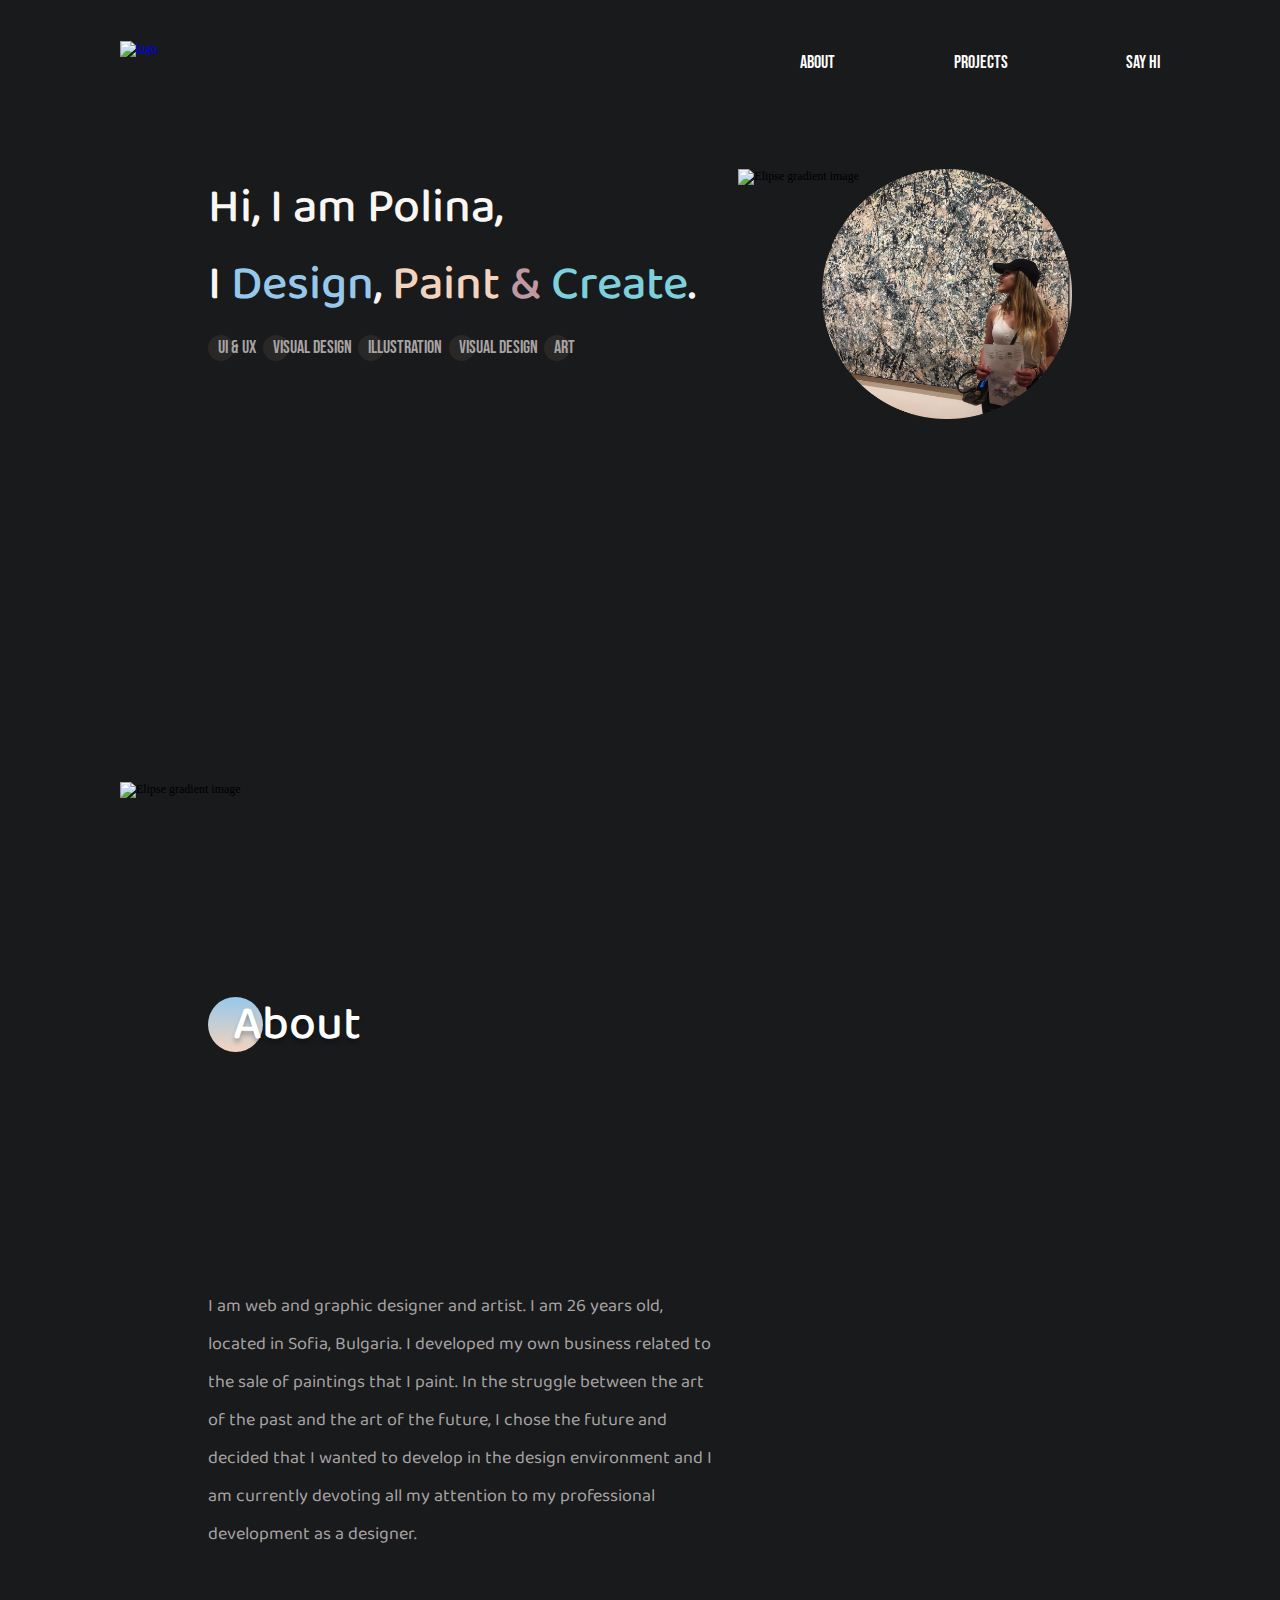
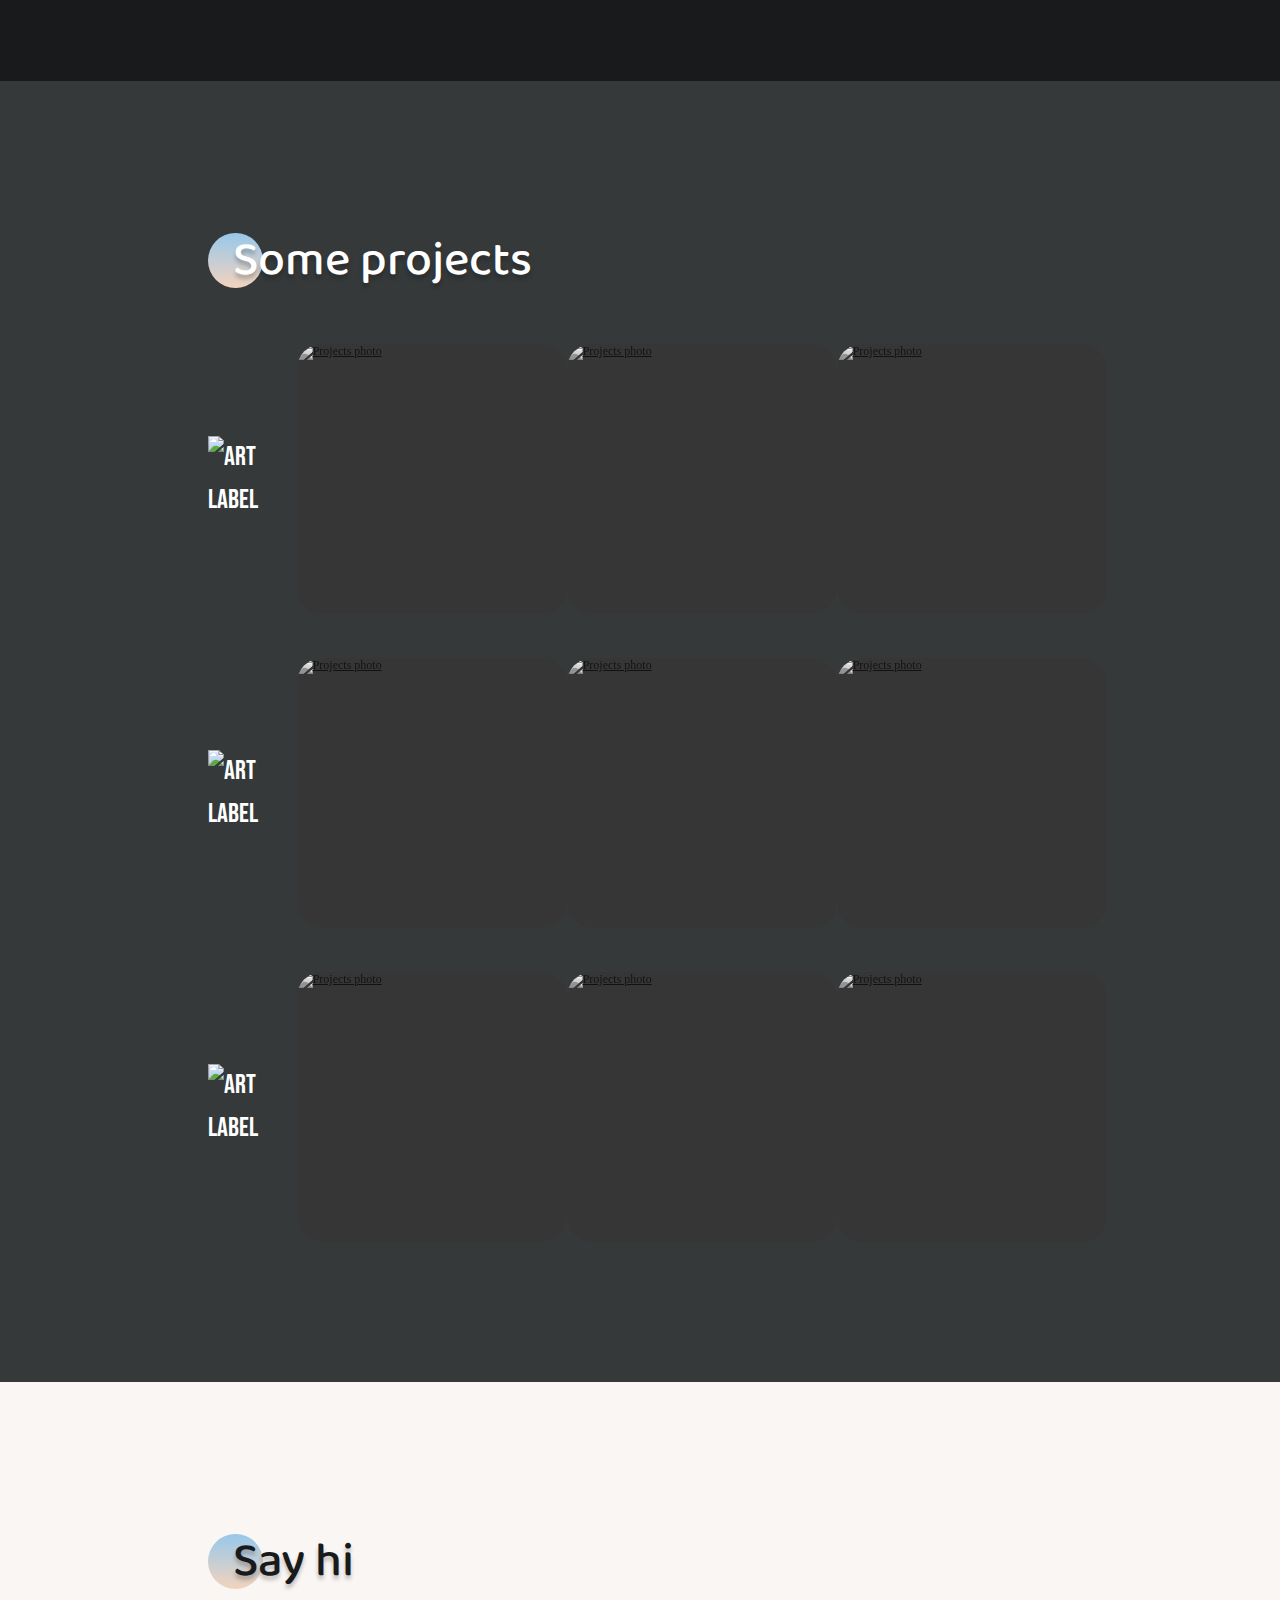
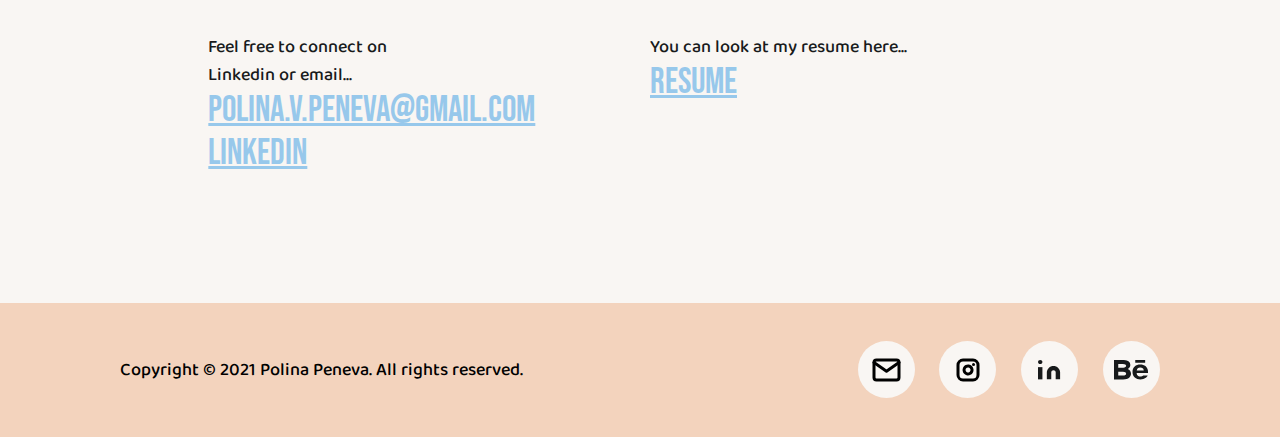
==== commit 1d120849: "Merge branch 'main' of https://github.com/polinapeneva/polinapeneva.github.io" ====
--- a/index.html
+++ b/index.html
@@ -16,9 +16,18 @@
     <header>
         <a href="index.html"><img class="logo" src="images/logo.png" alt="logo" /></a>
         <nav>
-            <a href="about.html">about</a>
-            <a href="projects.html">projects</a>
-            <a href="#say_hi">say hi</a>
+            <div class="item">
+                <div class="dot"></div>
+                <a href="/about/">about</a>
+            </div>
+            <div class="item">
+                <div class="dot"></div>
+                <a href="/projects/">projects</a>
+            </div>
+            <div class="item">
+                <div class="dot"></div>
+                <a href="#jump-contact">say hi</a>
+            </div>
         </nav>
     </header>
     <main>
@@ -29,7 +38,7 @@
                     I <span id="design">Design</span>, 
                     <span id="paint">Paint</span>
                     <span id="ampersand">&</span> 
-                    take <br><span id="photos">Photos</span>.
+                    <span id="photos"> Create</span>.
                 </h1>
                 <ul class="skills">
                     <li>
@@ -60,6 +69,9 @@
             </div>
         </section>
         <section class="about">
+            <div class="about-photo-container">
+                <img class="big-about-elipse" src="images/Big Phoho elipse-about.png" alt="Elipse gradient image">
+            </div>
             <h2><div class="circle"></div><span class="text">About</span></h2>
             <p>
                 I am web and graphic designer and artist. I am 26 years old, located in Sofia, 
@@ -69,6 +81,8 @@
                 and I am currently devoting all my attention to my professional development as a 
                 designer.
             </p>
+           
+            
         </section>
         
         <section class="projects">
@@ -79,59 +93,78 @@
                 </div>
             </div>
             <div class="row">
-                <div class="project">
-                    <img src="gallery/placeholder.jpg" alt="Projects photo" width="328" height="328">
-                    <div class="overlay-image">My Name is John</div>
-                </div>
-                <div class="project">
-                    <img src="gallery/placeholder.jpg" alt="Projects photo" width="328" height="328">
-                    <div class="overlay-image">My Name is John</div>
-                </div>
-                <div class="project">
-                    <img src="gallery/placeholder.jpg" alt="Projects photo" width="328" height="328">
-                    <div class="overlay-image">My Name is John</div>
-                </div>
+                <a href="https://www.behance.net/gallery/129520169/Bobi-Catering-UX-UI-Branding" target="_blank">
+                    <div class="project">
+                        <img src="gallery/01.Bobi Catering - UI & UX & Branding.jpg" alt="Projects photo" width="328" height="328">
+                        <div class="overlay-image">Bobi Catering - UI & UX & Branding</div>
+                    </div>
+                </a>
+                <a href="https://www.behance.net/gallery/129464565/MNKY-Web-Logo-Design" target="_blank">
+                    <div class="project">
+                        <img src="gallery/02.MNKY - Web design.jpg" alt="Projects photo" width="328" height="328">
+                        <div class="overlay-image">MNKY - Web design</div>
+                    </div>
+                <a href="https://www.behance.net/gallery/129540811/TopTech-Website-design" target="_blank">
+                    <div class="project">
+                        <img src="gallery/03.Top Tech - Web design.jpg" alt="Projects photo" width="328" height="328">
+                        <div class="overlay-image">Top Tech - Web design</div>
+                    </div>
+                </a>
             </div>
             <div class="label">
                 <div>
                     <img src="labels/design.png" alt="Art label">
                 </div>
-            </div>            <div class="row">
-                <div class="project">
-                    <img src="gallery/placeholder.jpg" alt="Projects photo"width="328" height="328">
-                    <div class="overlay-image">My Name is John</div>
-                </div>
-                <div class="project">
-                    <img src="gallery/placeholder.jpg" alt="Projects photo"width="328" height="328">
-                    <div class="overlay-image">My Name is John</div>
-                </div>
-                <div class="project">
-                    <img src="gallery/placeholder.jpg" alt="Projects photo"width="328" height="328">
-                    <div class="overlay-image">My Name is John</div>
-                </div>
+            </div>
+            <div class="row">
+                <a href="https://www.behance.net/gallery/126279633/GLAZE-Brand-Identity" target="_blank">
+                    <div class="project">
+                        <img src="gallery/04.Glaze - Logo design & Brand Identity.jpg" alt="Projects photo">
+                        <div class="overlay-image">Glaze - Logo design & Brand Identity</div>
+                    </div>
+                </a>
+                <a href="https://www.behance.net/gallery/126286867/KYOTO" target="_blank">
+                    <div class="project">
+                        <img src="gallery/05.Kyoto project illustration.jpg" alt="Projects photo"width="328" height="328">
+                        <div class="overlay-image">Kyoto project illustration</div>
+                    </div>
+                </a>
+                <a href="https://www.behance.net/gallery/123027527/Montbike-Brand-identity" target="_blank">
+                    <div class="project">
+                        <img src="gallery/06.Montbike - Logo design & Brand iDENTITY.jpg" alt="Projects photo"width="328" height="328">
+                        <div class="overlay-image">Montbike - Logo design & Brand iDENTITY</div>
+                    </div>
+                </a>
             </div>
             <div class="label">
                 <div>
                     <img src="labels/art.png" alt="Art label">
                 </div>
-            </div>            <div class="row">
-                <div class="project">
-                    <img src="gallery/placeholder.jpg" alt="Projects photo"width="328" height="328">
-                    <div class="overlay-image">My Name is John</div>
-                </div>
-                <div class="project">
-                    <img src="gallery/placeholder.jpg" alt="Projects photo"width="328" height="328">
-                    <div class="overlay-image">My Name is John</div>
-                </div>
-                <div class="project">
-                    <img src="gallery/placeholder.jpg" alt="Projects photo"width="328" height="328">
-                    <div class="overlay-image">My Name is John</div>
-                </div>
+            </div>
+            <div class="row">
+                <a href="https://www.instagram.com/p/CVNFUCPINeb/" target="_blank">
+                    <div class="project">
+                        <img src="gallery/07.Deadpool's returning - Acrilyc on canvas-01.jpg" alt="Projects photo"width="328" height="328">
+                        <div class="overlay-image">Deadpool's returning - Acrilyc on canvas</div>
+                    </div>
+                </a>
+                <a href="https://www.instagram.com/p/CVJGBASIrHg/" target="_blank">
+                    <div class="project">
+                        <img src="gallery/08.Girl - Acrilyc on canvas-01.jpg" alt="Projects photo"width="328" height="328">
+                        <div class="overlay-image">Girl - Acrilyc on canvas</div>
+                    </div>
+                </a>
+                <a href="https://www.instagram.com/p/CVNGvpgo_jb/" target="_blank">
+                    <div class="project">
+                        <img src="gallery/09.Savanna - Oil on canvas-01.jpg" alt="Projects photo"width="328" height="328">
+                        <div class="overlay-image">Savanna - Oil on canvas</div>
+                    </div>
+                </a>
             </div>
         </section>
 
         <section class="contact">
-                <h2><div class="circle"></div><span class="text">Say hi</span></h2>
+                <h2 id="jump-contact"><div class="circle"></div><span class="text">Say hi</span></h2>
                 <div class="left">
                     <p>Feel free to connect on Linkedin or email...</p>
                     <a class="link" href="mailto: polina.v.peneva@gmail.com">POLINA.V.PENEVA@GMAIL.COM</a></h1>
@@ -145,18 +178,39 @@
     </main>
     <footer>
         <p>Copyright © 2021 Polina Peneva. All rights reserved.</p>
-        <div class="social-network-icons">
+    <div class="social-network-icons">
             <a href="mailto: polina.v.peneva@gmail.com">
-                <img class="email-logo" src="images/email.png" alt="logo"/>
+                <div class="icon-bg">
+                    <svg width="29" height="24" viewBox="0 0 29 24" fill="none" xmlns="http://www.w3.org/2000/svg">
+                        <path class="icon" d="M4.5 2H24.5C25.875 2 27 3.125 27 4.5V19.5C27 20.875 25.875 22 24.5 22H4.5C3.125 22 2 20.875 2 19.5V4.5C2 3.125 3.125 2 4.5 2Z" stroke="black" stroke-width="3" stroke-linecap="round" stroke-linejoin="round"/>
+                        <path class="icon" d="M27 4.5L14.5 13.25L2 4.5" stroke="black" stroke-width="3" stroke-linecap="round" stroke-linejoin="round"/>
+                    </svg>
+                </div>
             </a>
             <a href="https://www.instagram.com/pollypeneva.art/" target="_blank">
-                <img class="instagram-logo" src="images/instagram.png" alt="logo"/>
+                <div class="icon-bg">
+                    <svg width="24" height="24" viewBox="0 0 24 24" fill="none" xmlns="http://www.w3.org/2000/svg">
+                        <path class="icon" d="M17 2H7C4.23858 2 2 4.23858 2 7V17C2 19.7614 4.23858 22 7 22H17C19.7614 22 22 19.7614 22 17V7C22 4.23858 19.7614 2 17 2Z" stroke="black" stroke-width="3" stroke-linecap="round" stroke-linejoin="round"/>
+                        <path class="icon" d="M16.0002 11.3703C16.1236 12.2025 15.9815 13.0525 15.594 13.7993C15.2065 14.5461 14.5933 15.1517 13.8418 15.53C13.0903 15.9082 12.2386 16.0399 11.408 15.9062C10.5773 15.7726 9.80996 15.3804 9.21503 14.7855C8.62011 14.1905 8.22793 13.4232 8.09426 12.5925C7.9606 11.7619 8.09226 10.9102 8.47052 10.1587C8.84878 9.40716 9.45438 8.79404 10.2012 8.40654C10.948 8.01904 11.7979 7.87689 12.6302 8.0003C13.4791 8.12619 14.265 8.52176 14.8719 9.12861C15.4787 9.73545 15.8743 10.5214 16.0002 11.3703Z" stroke="black" stroke-width="3" stroke-linecap="round" stroke-linejoin="round"/>
+                        <path class="icon" d="M17.5 6.5H17.51" stroke="black" stroke-width="3" stroke-linecap="round" stroke-linejoin="round"/>
+                    </svg>                        
+                </div>
             </a>
             <a href="https://www.linkedin.com/in/pollyna-peneva-509b7b1a4/" target="_blank">
-                <img class="linkedin-logo" src="images/linkedin.png" alt="logo" />
+                <div class="icon-bg">
+                    <svg width="23" height="20" viewBox="0 0 23 20" fill="none" xmlns="http://www.w3.org/2000/svg">
+                        <path class="solid" d="M15.4738 6.11719C17.2325 6.11719 18.9193 6.76171 20.1629 7.90897C21.4066 9.05623 22.1052 10.6122 22.1052 12.2347V19.3718H17.6842V12.2347C17.6842 11.6939 17.4514 11.1752 17.0368 10.7928C16.6223 10.4104 16.06 10.1955 15.4738 10.1955C14.8875 10.1955 14.3253 10.4104 13.9107 10.7928C13.4962 11.1752 13.2633 11.6939 13.2633 12.2347V19.3718H8.84229V12.2347C8.84229 10.6122 9.54096 9.05623 10.7846 7.90897C12.0282 6.76171 13.715 6.11719 15.4738 6.11719Z" fill="#181A1B"/>
+                        <path class="solid" d="M4.42114 7.1377H0.000244141V19.3723H4.42114V7.1377Z" fill="#181A1B"/>
+                        <path class="solid" d="M2.21045 4.07788C3.43125 4.07788 4.4209 3.16502 4.4209 2.03894C4.4209 0.912865 3.43125 0 2.21045 0C0.989652 0 0 0.912865 0 2.03894C0 3.16502 0.989652 4.07788 2.21045 4.07788Z" fill="#181A1B"/>
+                    </svg>                        
+                </div>
             </a>
             <a href="https://www.behance.net/polipeneva/projects" target="_blank">
-                <img class="behance-logo" src="images/behance.png" alt="logo" />
+                <div class="icon-bg">
+                    <svg width="34" height="20" viewBox="0 0 34 20" fill="none" xmlns="http://www.w3.org/2000/svg">
+                        <path class="solid" d="M31.1663 2.62689H21.2498V0.0439453H31.1663V2.62689ZM33.6115 15.5416C32.9853 17.2166 30.7371 19.416 26.3851 19.416C22.0303 19.416 18.5029 17.1831 18.5029 12.0869C18.5029 7.03726 21.7966 4.4414 26.2463 4.4414C30.6124 4.4414 33.2786 6.74281 33.8608 10.1575C33.9713 10.8109 34.0152 11.6917 33.9954 12.9212H22.6239C22.8081 17.0681 27.5581 17.1986 29.1235 15.5416H33.6115ZM22.7231 10.3757H29.7568C29.608 8.37781 28.1474 7.50994 26.2477 7.50994C24.1709 7.50994 23.022 8.50179 22.7231 10.3757ZM9.16007 19.4005H0V0.0710661H9.84998C17.6076 0.175675 17.7549 7.10184 13.7033 8.98997C18.6063 10.6172 18.7706 19.4005 9.16007 19.4005ZM4.24995 7.79277H9.32723C12.8802 7.79277 13.444 3.91836 8.88524 3.91836H4.24995V7.79277ZM9.05382 11.6672H4.24995V15.5623H8.98299C13.3109 15.5623 13.0459 11.6672 9.05382 11.6672Z" fill="#181A1B"/>
+                    </svg>    
+                </div>
             </a>
         </div>
        
--- a/style.css
+++ b/style.css
@@ -1,11 +1,19 @@
+html {
+    scroll-behavior: smooth;
+}
+
+
 * {
+    box-sizing: border-box;
     margin: 0;
     padding: 0;
 }
+
 :root {
     /* colors */
     --dark-brown-bg-color: #181A1B;
     --dark-brown: #524947;
+    --dark-blue: #7AABCE;
     --dark-blue-bg-color: #181A1B;
     --light-brown: #797270;
     --orange: #F3D3BD;
@@ -28,6 +36,7 @@
     min-height: 100vh;
     background-color: var(--dark-brown-bg-color);
     overflow-x: hidden;
+    font-size: 12px;
 }
 
 header {
@@ -46,14 +55,38 @@
 
 nav a{
     text-decoration: none;
-    font-size: 24px;
+    font-size: 1.5em;
     color: var(--white);
     font-family: 'Bebas Neue', cursive;
 }
 
+nav .item {
+    display: flex;
+    flex-direction: column;
+    align-items: center;
+}
+
+nav .item .dot {
+    visibility: hidden;
+    width: 16px;
+    height: 16px;
+    margin-bottom: 1em;
+    border-radius: 50%;
+    background: var(--brand-gradient);
+    
+}
+
+nav .item.active a{
+    color: var(--blue);
+}
+
+nav .item.active .dot{
+    visibility: visible;
+}
 section.hero {
-    margin-top:  2em;
+    margin-top: 6em;
     padding: 0 120px;
+
     /* grid */
     display: grid;
     grid-template-columns: repeat(12, 1fr);
@@ -93,7 +126,7 @@
 
 h1.headline {
     font-family: 'Baloo 2', cursive;
-    font-size: 64px;
+    font-size: 4em;
     font-weight: 500;
     grid-column: 2 / 7;
     color: var(--light-orange);
@@ -119,12 +152,12 @@
     display: flex;
     flex-direction: row;
     justify-content: space-between;
-    margin: 0;
     width: 70%;
     max-width: 550px;
     color: var(--grey2);
-    font-size: 24px;
+    font-size: 1.5em;
     line-height: 29px;
+    margin-top: 10px;
     margin-left: 10px;
     text-transform: uppercase;
     font-family: 'Bebas Neue', cursive;
@@ -162,6 +195,22 @@
     padding: 10% 120px;
 }
 
+section.about .about-photo-container {
+    position: relative;
+    display: flex;
+    justify-content: space-between;
+    grid-column: 0.5/9;
+    max-width: 566px;
+    height: 485px;
+}
+
+img.big-about-elipse {
+    width: 800px;
+    height: 800px;
+    /* z-index: -1; */
+    position: absolute;
+}
+
 h2{
     color: white;
     grid-column: 2/12;
@@ -169,13 +218,14 @@
     align-items: center;
     position: relative;
     font-family: 'Baloo 2', cursive;
-    font-size: 64px;
+    font-size: 4em;
     font-style: normal;
     font-weight: 500;
     line-height: 101px;
     margin: 0.5em 0;
     text-shadow: 0px 4px 4px rgba(0, 0, 0, 0.25);
 }
+
 
 h2 .circle{ 
     height: 55px;
@@ -198,7 +248,7 @@
     grid-column: 2/8;
     max-width: 600px;
     font-family: 'Baloo 2', cursive;
-    font-size: 24px;
+    font-size: 1.5em;
     font-style: normal;
     font-weight: 400;
     line-height: 38px;
@@ -236,7 +286,7 @@
     position: relative;
     color: white;
     font-family: 'Bebas Neue', cursive;
-    font-size: 36px;
+    font-size: 2.25em;
     font-style: normal;
     font-weight: 400;
     line-height: 43px;
@@ -249,18 +299,8 @@
     /* align-items: center; */
 }
 
-section.projects .label img{
-    display: block;
-}
-section.project .row .project img{
-    width: 328px;
-    height: 328px;
-    object-fit: contain;
-    
-}
-
-
 section.projects .row .project{
+    background-color: red;
     width: 270px;
     height: 270px;
     overflow: hidden;
@@ -273,6 +313,18 @@
     -webkit-filter: grayscale(0%); /* Safari 6.0 - 9.0 */
     filter: grayscale(0%);
 }
+
+section.project .row .project{
+    display: none;
+}
+section.projects .row .project img{
+    max-width: 100%;
+}
+section.projects .label img{
+    display: block;
+}
+
+
 
 .project:hover .overlay-image {
     opacity: 1;
@@ -290,56 +342,13 @@
     transition: .5s ease;
     opacity:0;
     color: white;
-    font-size: 24px;
+    font-size: 1.5em;
     padding: 10px;
     text-align: center;
     font-family: 'Bebas Neue', normal;
     border-radius: 0px 0px 24px 24px;
   }
   
-
-/* Project hover end */
-.social-network-icons{
-    grid-column: 10/12;
-}
-
-.instagram-logo{
-    width: 57px;
-    height: 57px;
-}
-.linkedin-logo{
-    width: 57px;
-    height: 57px;
-}
-.behance-logo{
-    width: 57px;
-    height: 57px;
-}
-.email-logo{
-    width: 57px;
-    height: 57px;
-}
-
-.email-logo:hover{
-    background: url("/images/email-hover.png") no-repeat;
-    width: 57px;
-    height: 57px;
-}
-.instagram-logo:hover{
-    background: url("/images/instagram-hover.png") no-repeat;
-    width: 57px;
-    height: 57px;
-}
-.behance-logo:hover{
-    background: url("/images/behance-hover.png") no-repeat;
-    width: 57px;
-    height: 57px;
-}
-.linkedin-logo:hover{
-    background: url("/images/linkedin-hover.png") no-repeat;
-    width: 57px;
-    height: 57px;
-}
 
 
 /* ==================== CONTACT ======================== */
@@ -364,11 +373,9 @@
 section.contact p{
     color: #181A1B;
     font-family: 'Baloo 2', cursive;
-    font-size: 24px;
+    font-size: 1.5em;
     font-style: normal;
     font-weight: 500;
-    line-height: 38px;
-    letter-spacing: 0em;
     text-align: left;
 }
 
@@ -378,7 +385,7 @@
 section.contact .link{
     font-weight: 400;
     font-family: 'Bebas Neue', cursive;
-    font-size: 48px;
+    font-size: 3em;
     grid-column: 2/9;
     color: var(--blue);
     text-decoration: none;
@@ -402,16 +409,61 @@
 }
 
 
+/* =================Scrollbar============= */
+*::-webkit-scrollbar {
+    width: 12px;
+    
+  }
+
+  *::-webkit-scrollbar-thumb {
+    background-color: #484B4D;
+    border-radius: 20px;
+    border: 3px solid #282B2C;
+  }
+
+  /* =================Scrollbar-End============= */
+
 /* FOOTER */
 footer{
-    padding: 5% 0;
     width: 100%;
     display: grid;
     background: #F3D3BD;
-    padding: 0 120px;
+    padding: 3% 120px;
 }
 
 footer p{
-    display: flex;
-    align-items: center;
-}
+    font-family: 'Baloo 2', cursive;
+    font-size: 1.5em;
+    font-weight: 500;
+    display: flex;
+    align-items: center;
+}
+
+
+
+/* Project hover end */
+.social-network-icons{
+    display: flex;
+    justify-content: space-between;
+    grid-column: 10/12;
+}
+
+.social-network-icons .icon-bg{
+    display: flex;
+    justify-content: center;
+    align-items: center;
+    width: 57px;
+    height: 57px;
+    background-color: var(--light-orange);
+    border-radius: 50%;
+    
+} 
+
+.social-network-icons .icon-bg:hover .icon{
+    stroke: var(--dark-blue);
+}
+
+.social-network-icons .icon-bg:hover .solid{
+    stroke: var(--dark-blue);
+    fill: var(--dark-blue);
+}
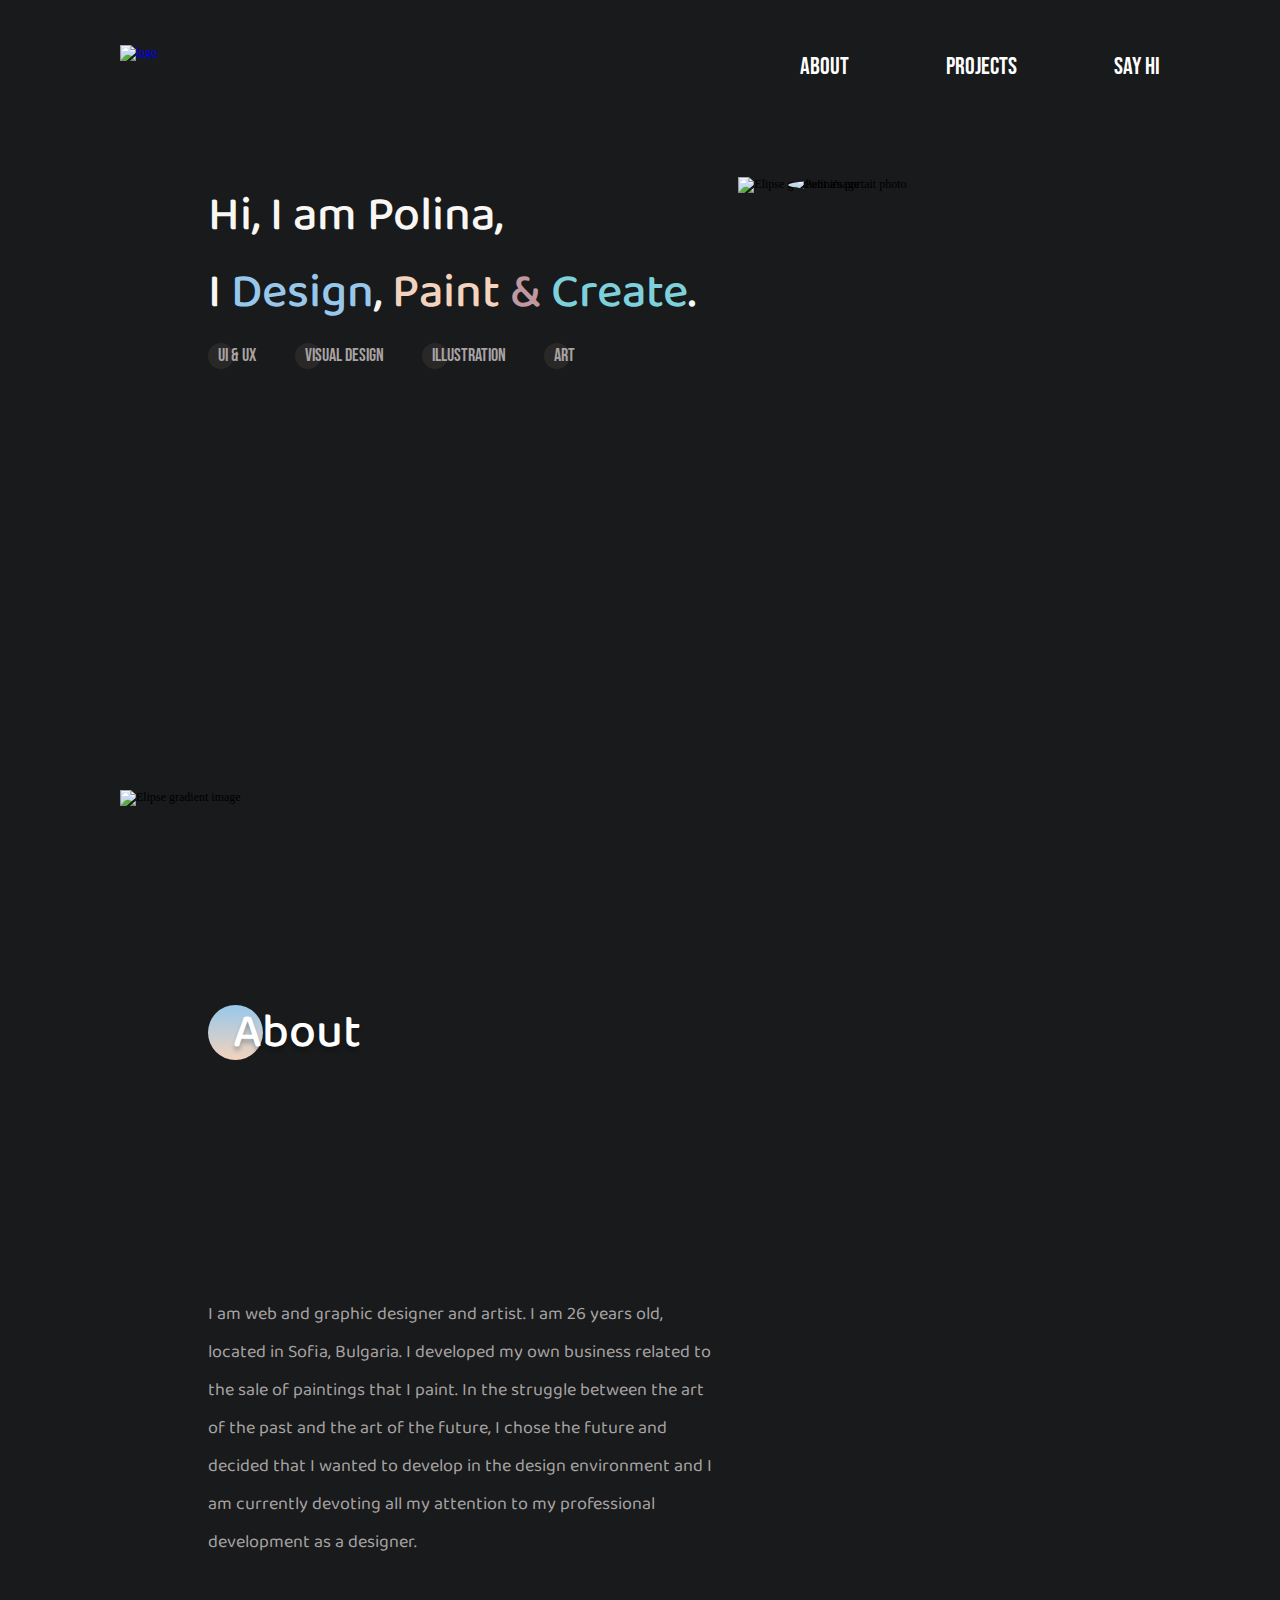
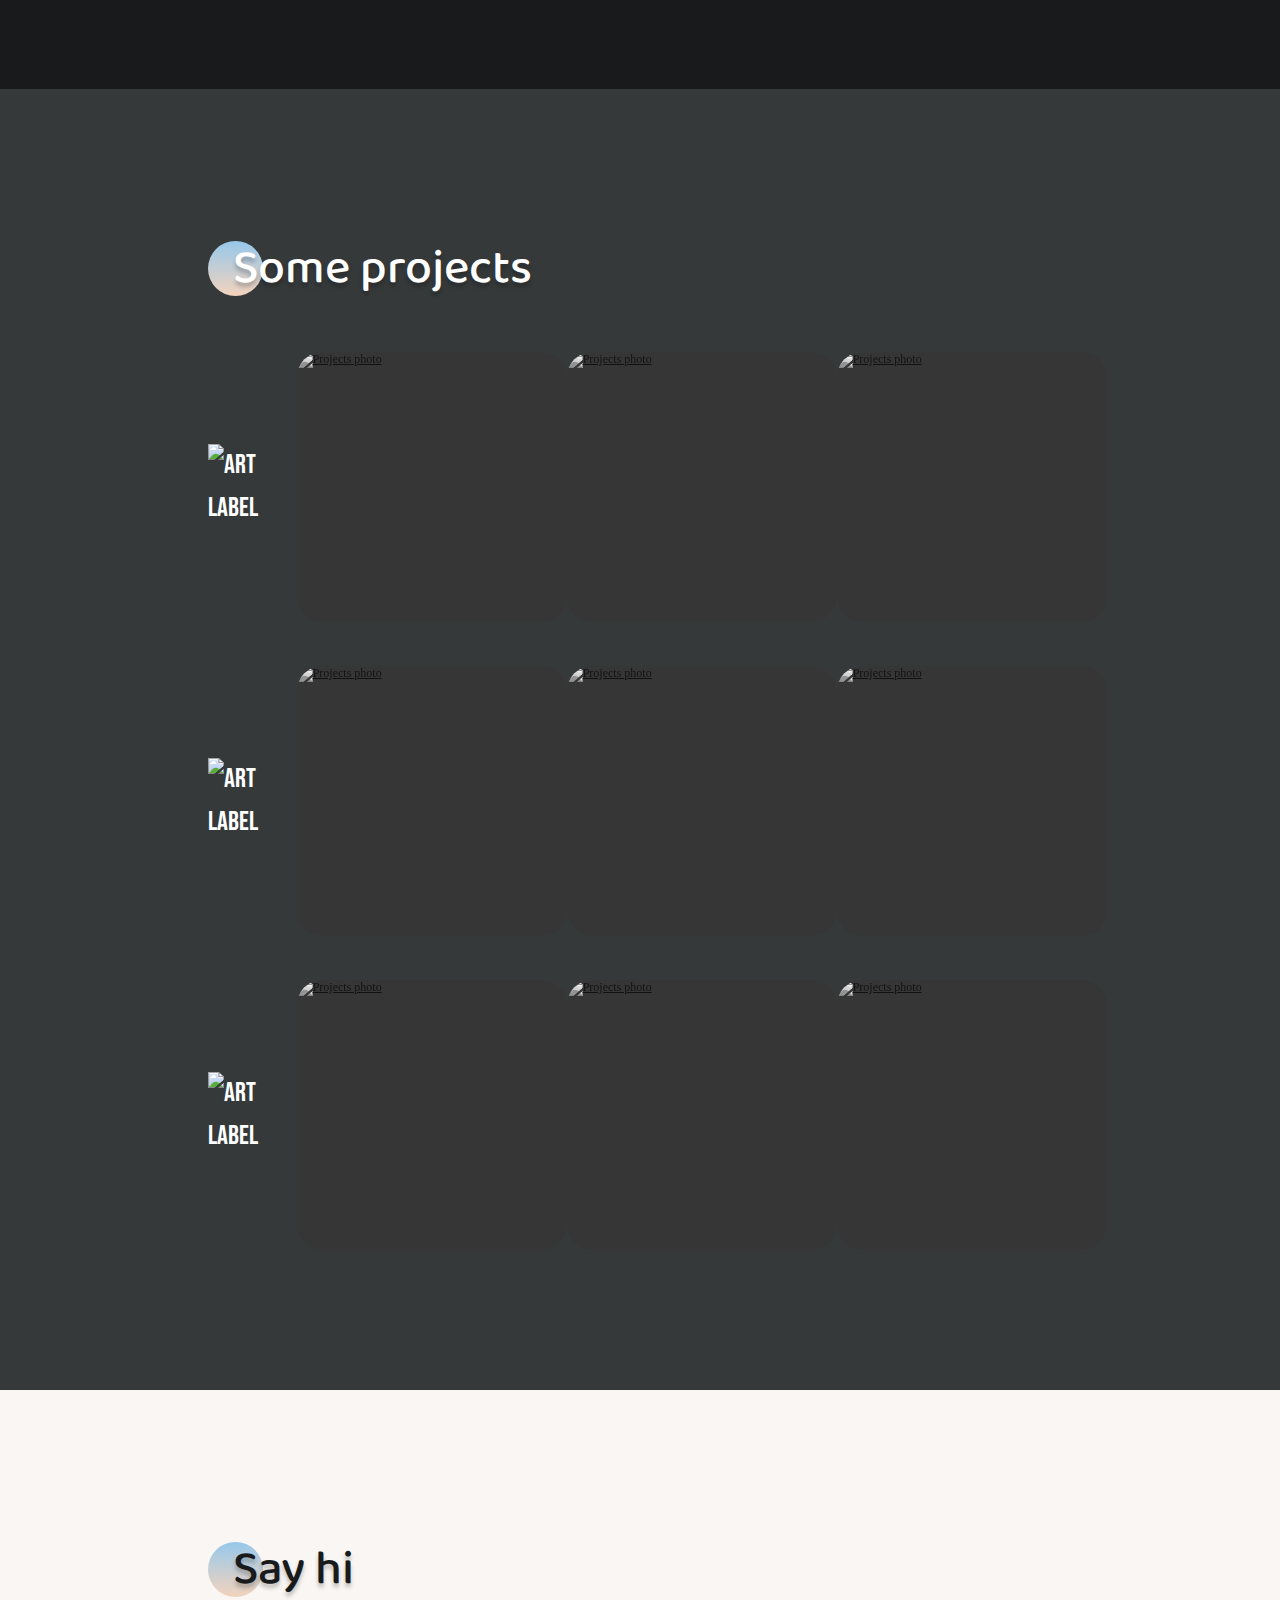
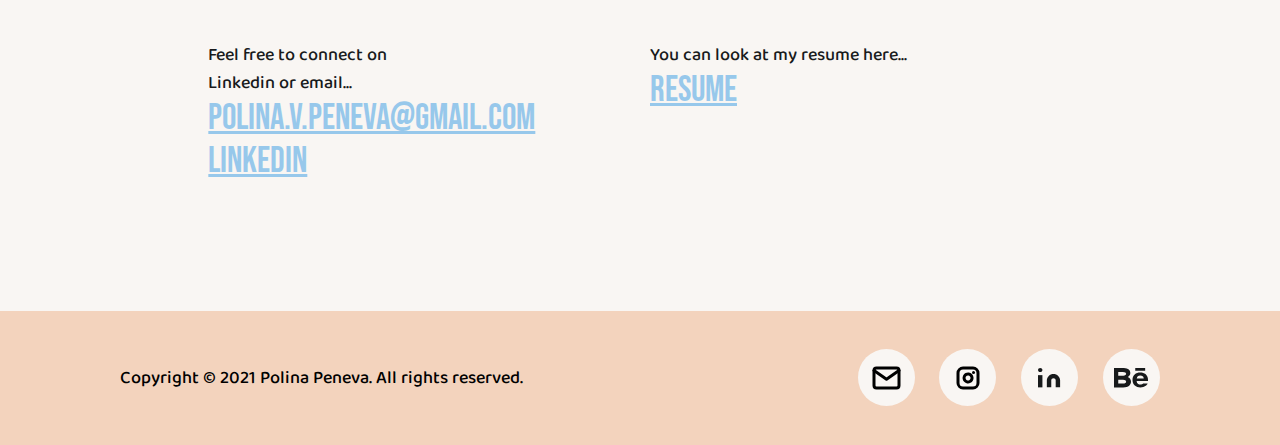
==== commit 160d92cc: "change font weigth and size in nav" ====
--- a/index.html
+++ b/index.html
@@ -55,17 +55,13 @@
                     </li>
                     <li>
                         <div class="circle"></div>
-                        <p>Visual Design</p>
-                    </li>
-                    <li>
-                        <div class="circle"></div>
                         <p>Art</p>
                     </li>
                 </ul>
             </div>
             <div class="photo-container">
                 <img class="elipse" src="images/elipse.png" alt="Elipse gradient image">
-                <img class="poli" src="images/poli.png" alt="Polina's portait photo">
+                <img class="poli" src="images/poli.jpg" alt="Polina's portait photo">
             </div>
         </section>
         <section class="about">
--- a/style.css
+++ b/style.css
@@ -55,9 +55,10 @@
 
 nav a{
     text-decoration: none;
-    font-size: 1.5em;
+    font-size: 2em;
     color: var(--white);
-    font-family: 'Bebas Neue', cursive;
+    font-family: 'Bebas Neue', normal;
+    font-weight: 400;
 }
 
 nav .item {
@@ -112,15 +113,16 @@
 
 img.elipse {
     width: 85%;
-    z-index: 1;
+    z-index: 0;
 }
 
 img.poli {
-    width: 75%;
+    width: 85%;
 }
 
 img.poli {
     right: 0;
+    border-radius: 50%;
 }
 
 
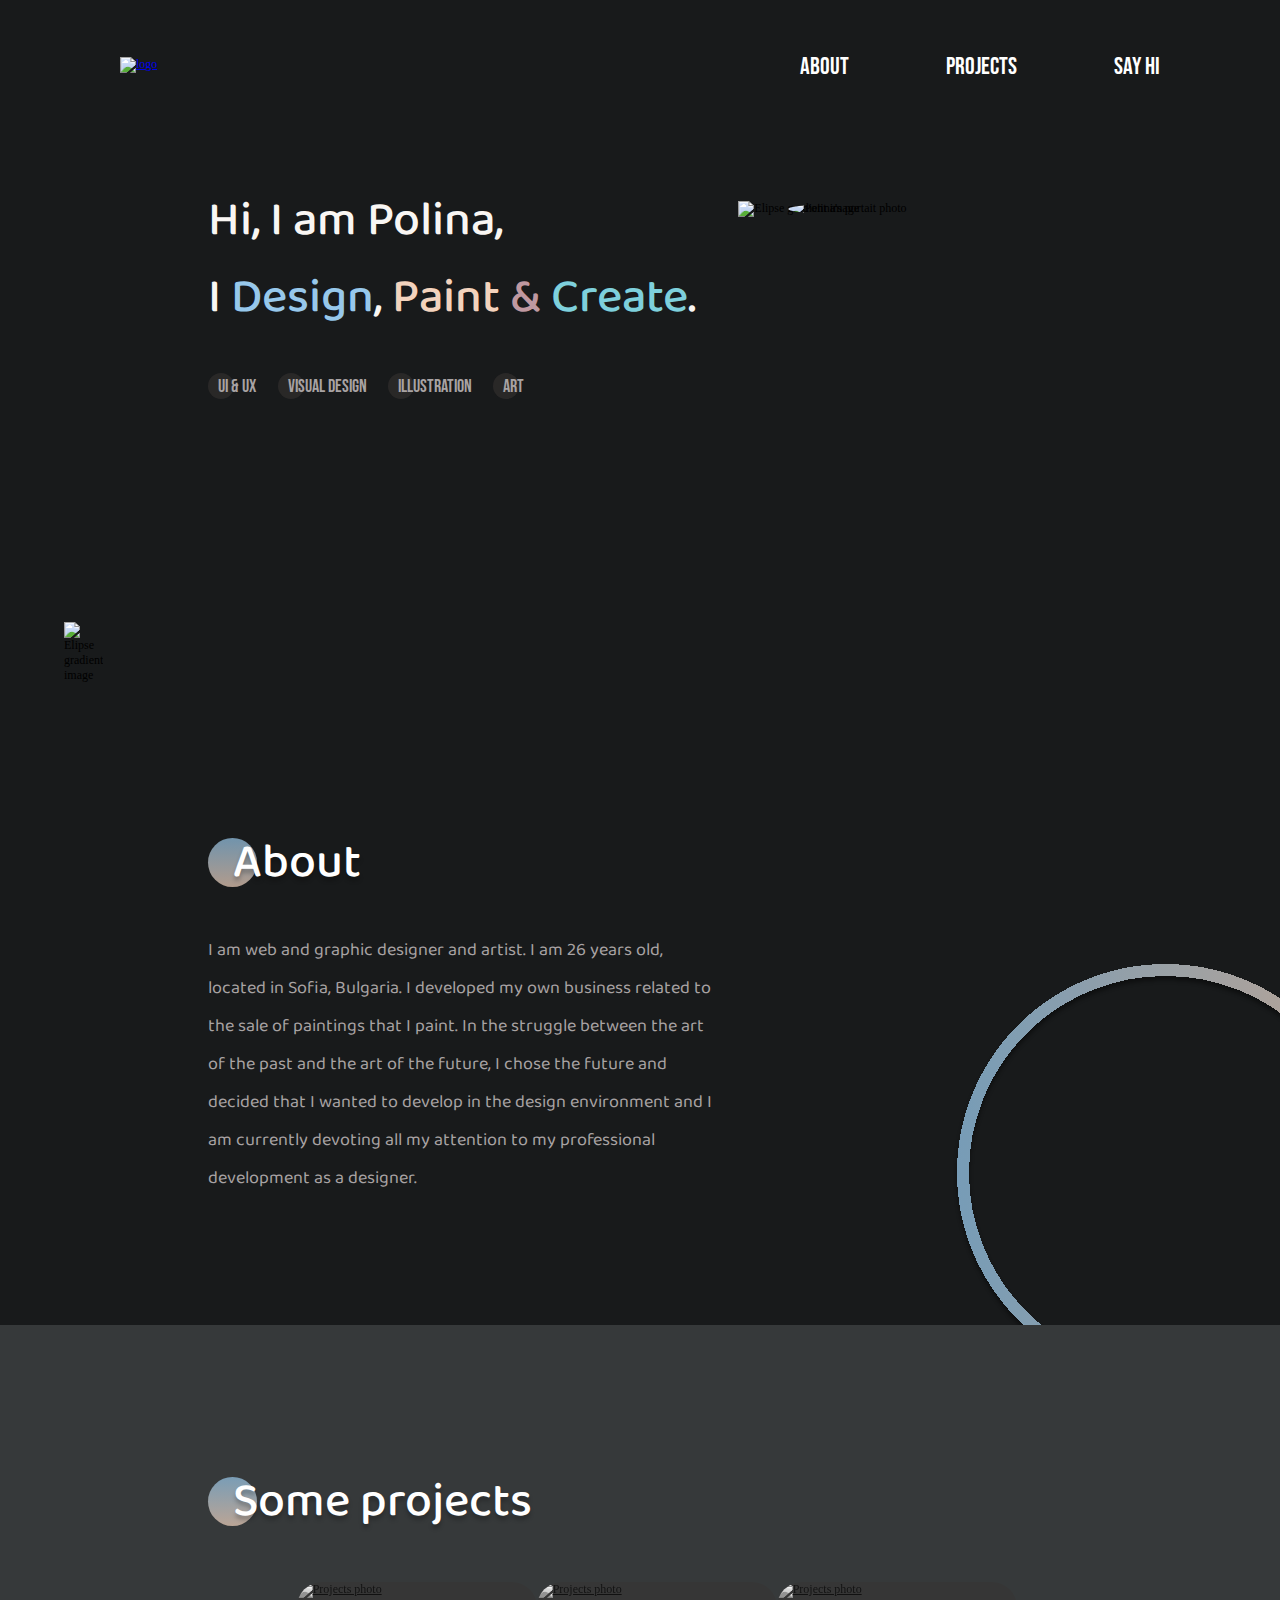
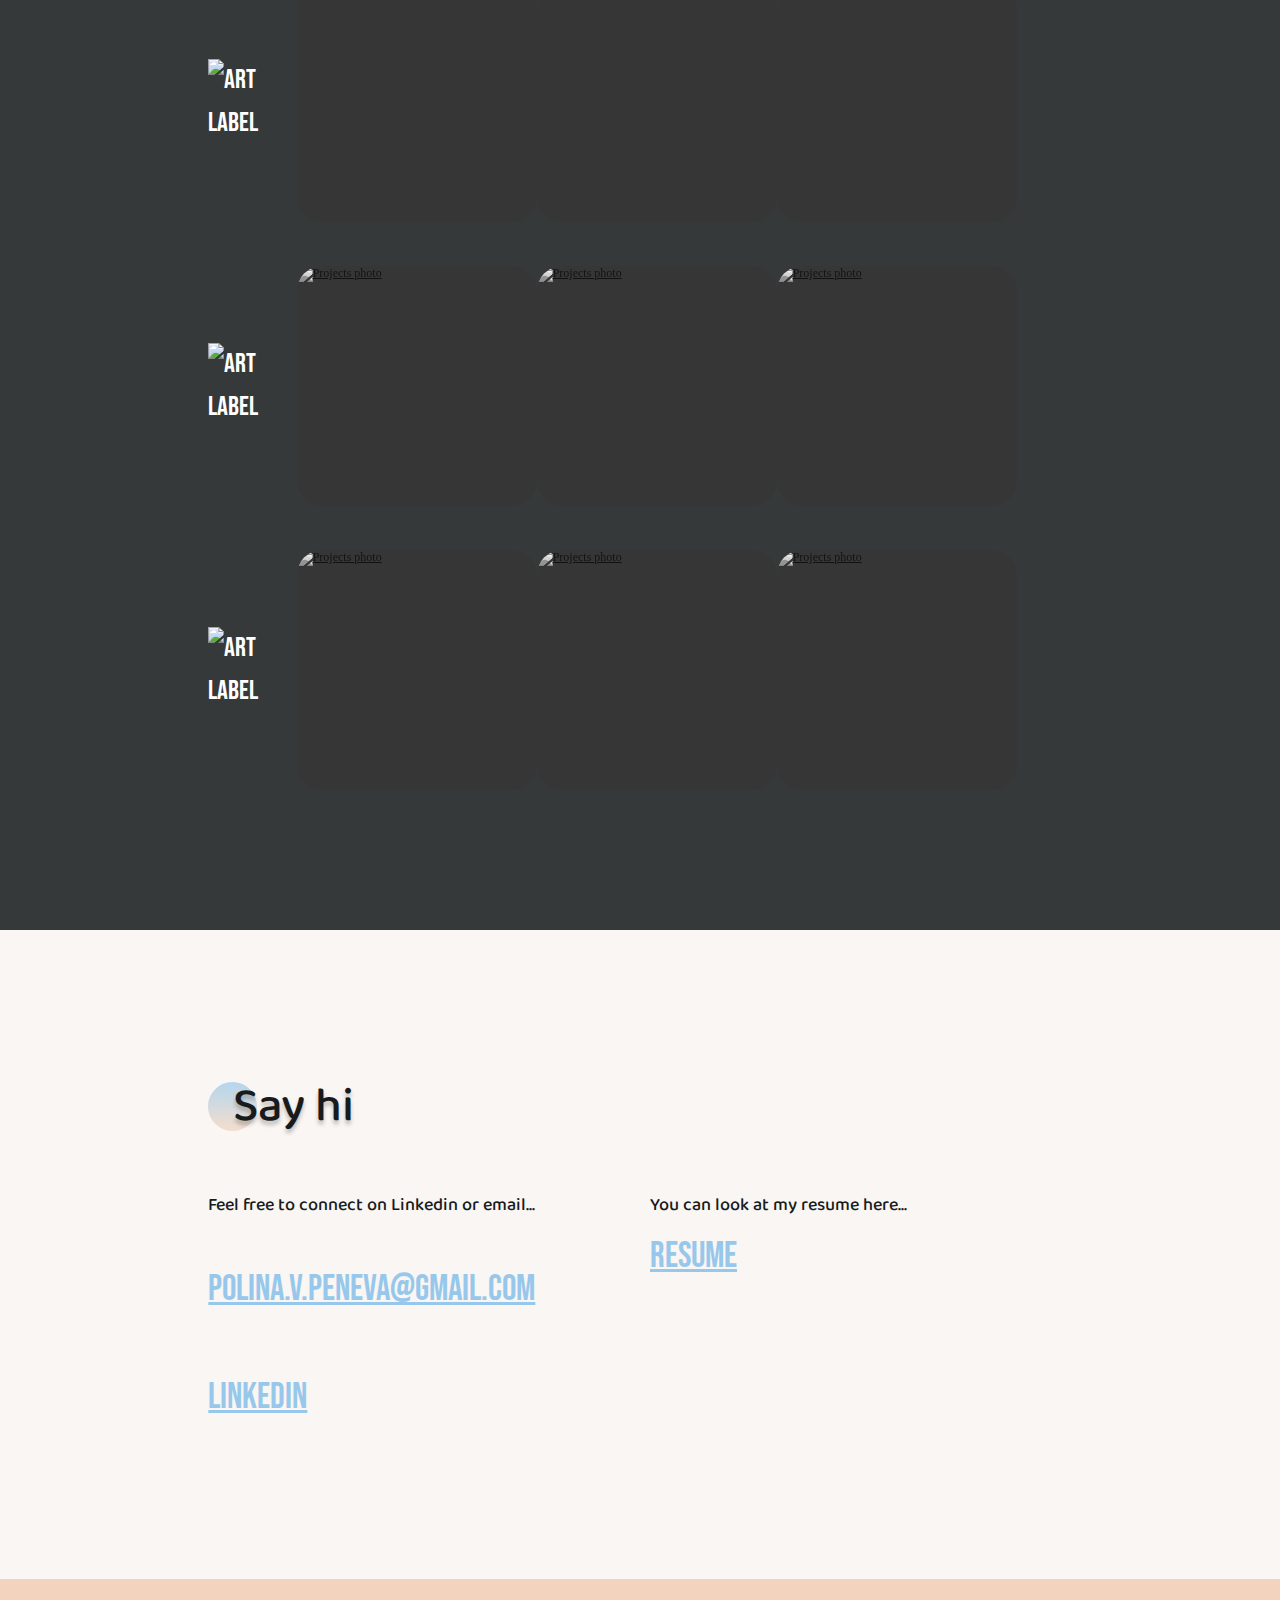
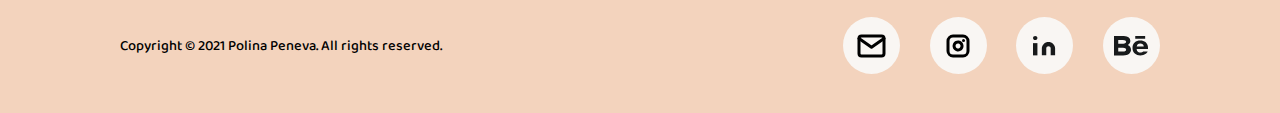
==== commit 32c66ce0: "fixed about section text and added sticky header" ====
--- a/index.html
+++ b/index.html
@@ -13,7 +13,7 @@
     <link rel="icon" href="images/logo.ico" type="image">
 </head>
 <body>
-    <header>
+    <header id="myHeader">
         <a href="index.html"><img class="logo" src="images/logo.png" alt="logo" /></a>
         <nav>
             <div class="item">
@@ -68,6 +68,29 @@
             <div class="about-photo-container">
                 <img class="big-about-elipse" src="images/Big Phoho elipse-about.png" alt="Elipse gradient image">
             </div>
+            <div class="small-elipse-container">
+                <svg width="327" height="425" viewBox="0 0 327 425" fill="none" xmlns="http://www.w3.org/2000/svg">
+                    <g opacity="0.75" filter="url(#filter0_d_177:268)">
+                    <circle cx="212.5" cy="208.5" r="202.5" stroke="url(#paint0_linear_177:268)" stroke-width="12" shape-rendering="crispEdges"/>
+                    </g>
+                    <defs>
+                    <filter id="filter0_d_177:268" x="0" y="0" width="425" height="425" filterUnits="userSpaceOnUse" color-interpolation-filters="sRGB">
+                    <feFlood flood-opacity="0" result="BackgroundImageFix"/>
+                    <feColorMatrix in="SourceAlpha" type="matrix" values="0 0 0 0 0 0 0 0 0 0 0 0 0 0 0 0 0 0 127 0" result="hardAlpha"/>
+                    <feOffset dy="4"/>
+                    <feGaussianBlur stdDeviation="2"/>
+                    <feComposite in2="hardAlpha" operator="out"/>
+                    <feColorMatrix type="matrix" values="0 0 0 0 0 0 0 0 0 0 0 0 0 0 0 0 0 0 0.55 0"/>
+                    <feBlend mode="normal" in2="BackgroundImageFix" result="effect1_dropShadow_177:268"/>
+                    <feBlend mode="normal" in="SourceGraphic" in2="effect1_dropShadow_177:268" result="shape"/>
+                    </filter>
+                    <linearGradient id="paint0_linear_177:268" x1="421" y1="417" x2="4" y2="417" gradientUnits="userSpaceOnUse">
+                    <stop stop-color="#F3D3BD"/>
+                    <stop offset="1" stop-color="#97C8EB"/>
+                    </linearGradient>
+                    </defs>
+                </svg>                    
+            </div>
             <h2><div class="circle"></div><span class="text">About</span></h2>
             <p>
                 I am web and graphic designer and artist. I am 26 years old, located in Sofia, 
@@ -91,18 +114,18 @@
             <div class="row">
                 <a href="https://www.behance.net/gallery/129520169/Bobi-Catering-UX-UI-Branding" target="_blank">
                     <div class="project">
-                        <img src="gallery/01.Bobi Catering - UI & UX & Branding.jpg" alt="Projects photo" width="328" height="328">
+                        <img src="gallery/01.Bobi Catering - UI & UX & Branding.jpg" alt="Projects photo" >
                         <div class="overlay-image">Bobi Catering - UI & UX & Branding</div>
                     </div>
                 </a>
                 <a href="https://www.behance.net/gallery/129464565/MNKY-Web-Logo-Design" target="_blank">
                     <div class="project">
-                        <img src="gallery/02.MNKY - Web design.jpg" alt="Projects photo" width="328" height="328">
+                        <img src="gallery/02.MNKY - Web design.jpg" alt="Projects photo" >
                         <div class="overlay-image">MNKY - Web design</div>
                     </div>
                 <a href="https://www.behance.net/gallery/129540811/TopTech-Website-design" target="_blank">
                     <div class="project">
-                        <img src="gallery/03.Top Tech - Web design.jpg" alt="Projects photo" width="328" height="328">
+                        <img src="gallery/03.Top Tech - Web design.jpg" alt="Projects photo" >
                         <div class="overlay-image">Top Tech - Web design</div>
                     </div>
                 </a>
@@ -121,13 +144,13 @@
                 </a>
                 <a href="https://www.behance.net/gallery/126286867/KYOTO" target="_blank">
                     <div class="project">
-                        <img src="gallery/05.Kyoto project illustration.jpg" alt="Projects photo"width="328" height="328">
+                        <img src="gallery/05.Kyoto project illustration.jpg" alt="Projects photo">
                         <div class="overlay-image">Kyoto project illustration</div>
                     </div>
                 </a>
                 <a href="https://www.behance.net/gallery/123027527/Montbike-Brand-identity" target="_blank">
                     <div class="project">
-                        <img src="gallery/06.Montbike - Logo design & Brand iDENTITY.jpg" alt="Projects photo"width="328" height="328">
+                        <img src="gallery/06.Montbike - Logo design & Brand iDENTITY.jpg" alt="Projects photo">
                         <div class="overlay-image">Montbike - Logo design & Brand iDENTITY</div>
                     </div>
                 </a>
@@ -140,19 +163,19 @@
             <div class="row">
                 <a href="https://www.instagram.com/p/CVNFUCPINeb/" target="_blank">
                     <div class="project">
-                        <img src="gallery/07.Deadpool's returning - Acrilyc on canvas-01.jpg" alt="Projects photo"width="328" height="328">
+                        <img src="gallery/07.Deadpool's returning - Acrilyc on canvas-01.jpg" alt="Projects photo">
                         <div class="overlay-image">Deadpool's returning - Acrilyc on canvas</div>
                     </div>
                 </a>
                 <a href="https://www.instagram.com/p/CVJGBASIrHg/" target="_blank">
                     <div class="project">
-                        <img src="gallery/08.Girl - Acrilyc on canvas-01.jpg" alt="Projects photo"width="328" height="328">
+                        <img src="gallery/08.Girl - Acrilyc on canvas-01.jpg" alt="Projects photo">
                         <div class="overlay-image">Girl - Acrilyc on canvas</div>
                     </div>
                 </a>
                 <a href="https://www.instagram.com/p/CVNGvpgo_jb/" target="_blank">
                     <div class="project">
-                        <img src="gallery/09.Savanna - Oil on canvas-01.jpg" alt="Projects photo"width="328" height="328">
+                        <img src="gallery/09.Savanna - Oil on canvas-01.jpg" alt="Projects photo">
                         <div class="overlay-image">Savanna - Oil on canvas</div>
                     </div>
                 </a>
--- a/style.css
+++ b/style.css
@@ -44,7 +44,15 @@
     display: flex;
     justify-content: space-between;
     align-items: center;
-}
+    background-color: var(--dark-blue-bg-color);
+    box-shadow: none;
+}
+
+.sticky {
+    position: fixed; /*must be changed*/ 
+    top: 0;
+    width: 100%;
+  }
 
 nav {
     width: 360px;
@@ -59,6 +67,10 @@
     color: var(--white);
     font-family: 'Bebas Neue', normal;
     font-weight: 400;
+}
+
+nav a:hover{
+   color: var(--blue);
 }
 
 nav .item {
@@ -84,6 +96,13 @@
 nav .item.active .dot{
     visibility: visible;
 }
+
+.item {
+    margin-bottom: 2em;
+    display: flex;
+    align-items: center;
+}
+
 section.hero {
     margin-top: 6em;
     padding: 0 120px;
@@ -127,11 +146,12 @@
 
 
 h1.headline {
-    font-family: 'Baloo 2', cursive;
+    font-family: 'Baloo 2', normal;
     font-size: 4em;
     font-weight: 500;
     grid-column: 2 / 7;
     color: var(--light-orange);
+    margin-top: -0.4em;
 }
 
 h1.headline #design {
@@ -154,15 +174,16 @@
     display: flex;
     flex-direction: row;
     justify-content: space-between;
-    width: 70%;
+    width: 60%;
     max-width: 550px;
     color: var(--grey2);
     font-size: 1.5em;
     line-height: 29px;
-    margin-top: 10px;
+    margin-top: 2em;
     margin-left: 10px;
     text-transform: uppercase;
-    font-family: 'Bebas Neue', cursive;
+    font-family: 'Bebas Neue', normal;
+    font-weight: 400;;
     list-style-type: none;
 }
 
@@ -195,25 +216,39 @@
     grid-template-columns: repeat(12, 1fr);
     gap: 20px;
     padding: 10% 120px;
+    position: relative;
 }
 
 section.about .about-photo-container {
-    position: relative;
-    display: flex;
-    justify-content: space-between;
-    grid-column: 0.5/9;
+    position: absolute;
+    display: flex;
+    justify-content: space-between;
+    bottom: 10%;
+    left: 5%;
+    z-index: -1;
     max-width: 566px;
-    height: 485px;
-}
+    height: 100%;
+}
+
+section.about .small-elipse-container {
+    position: absolute;
+    display: flex;
+    justify-content: space-between;
+    bottom: -10%;
+    right: 0;
+    z-index: -1;
+    /* height: 100%; */
+}
+
 
 img.big-about-elipse {
-    width: 800px;
-    height: 800px;
+    /* width: 800px;
+    height: 800px; */
     /* z-index: -1; */
     position: absolute;
 }
 
-h2{
+section.contact h2{
     color: white;
     grid-column: 2/12;
     display: flex;
@@ -228,13 +263,44 @@
     text-shadow: 0px 4px 4px rgba(0, 0, 0, 0.25);
 }
 
+section.about h2{
+    color: white;
+    grid-column: 2/12;
+    display: flex;
+    align-items: center;
+    position: relative;
+    font-family: 'Baloo 2', cursive;
+    font-size: 4em;
+    font-style: normal;
+    font-weight: 500;
+    line-height: 101px;
+    margin: 0.5em 0;
+    text-shadow: 0px 4px 4px rgba(0, 0, 0, 0.25);
+}
+
+section.projects h2{
+    color: white;
+    grid-column: 2/12;
+    display: flex;
+    align-items: center;
+    position: relative;
+    font-family: 'Baloo 2', cursive;
+    font-size: 4em;
+    font-style: normal;
+    font-weight: 500;
+    line-height: 101px;
+    margin: 0.5em 0;
+    text-shadow: 0px 4px 4px rgba(0, 0, 0, 0.25);
+}
+
 
 h2 .circle{ 
-    height: 55px;
-    width: 55px;
+    height: 49px;
+    width: 49px;
     grid-column: 2/12;
     background-image: var(--vertical-gradient);
     border-radius: 50%;
+    opacity: 70%;
 }
 
 h2 .text:hover ~ section.about h2 .circle{ 
@@ -272,14 +338,14 @@
 section.projects .row{
     display: flex;
     justify-content: space-between;
-    grid-column: 3/12;
+    grid-column: 3/11;
     max-width: 1200px;
     margin: 1em 0;
 }
 
 section.projects .row .project{
-    width: 270px;
-    height: 270px;
+    width: 240px;
+    height: 240px;
     overflow: hidden;
     border-radius: 25px;
 }
@@ -303,8 +369,7 @@
 
 section.projects .row .project{
     background-color: red;
-    width: 270px;
-    height: 270px;
+
     overflow: hidden;
     -webkit-filter: grayscale(100%); /* Safari 6.0 - 9.0 */
     filter: grayscale(100%);
@@ -320,7 +385,7 @@
     display: none;
 }
 section.projects .row .project img{
-    max-width: 100%;
+    width: 100%;
 }
 section.projects .label img{
     display: block;
@@ -365,8 +430,15 @@
 }
 
 section.contact .left{
-    grid-column: 2/5;
-}
+    grid-column: 2/6;
+    display: flex;
+    flex-direction: column;
+}
+
+section.contact .left *, section.contact .right *{
+    margin: 0.9em 0;
+}
+
 
 section.contact .right{
     grid-column: 7/11;
@@ -435,7 +507,7 @@
 
 footer p{
     font-family: 'Baloo 2', cursive;
-    font-size: 1.5em;
+    font-size: 1.2em;
     font-weight: 500;
     display: flex;
     align-items: center;
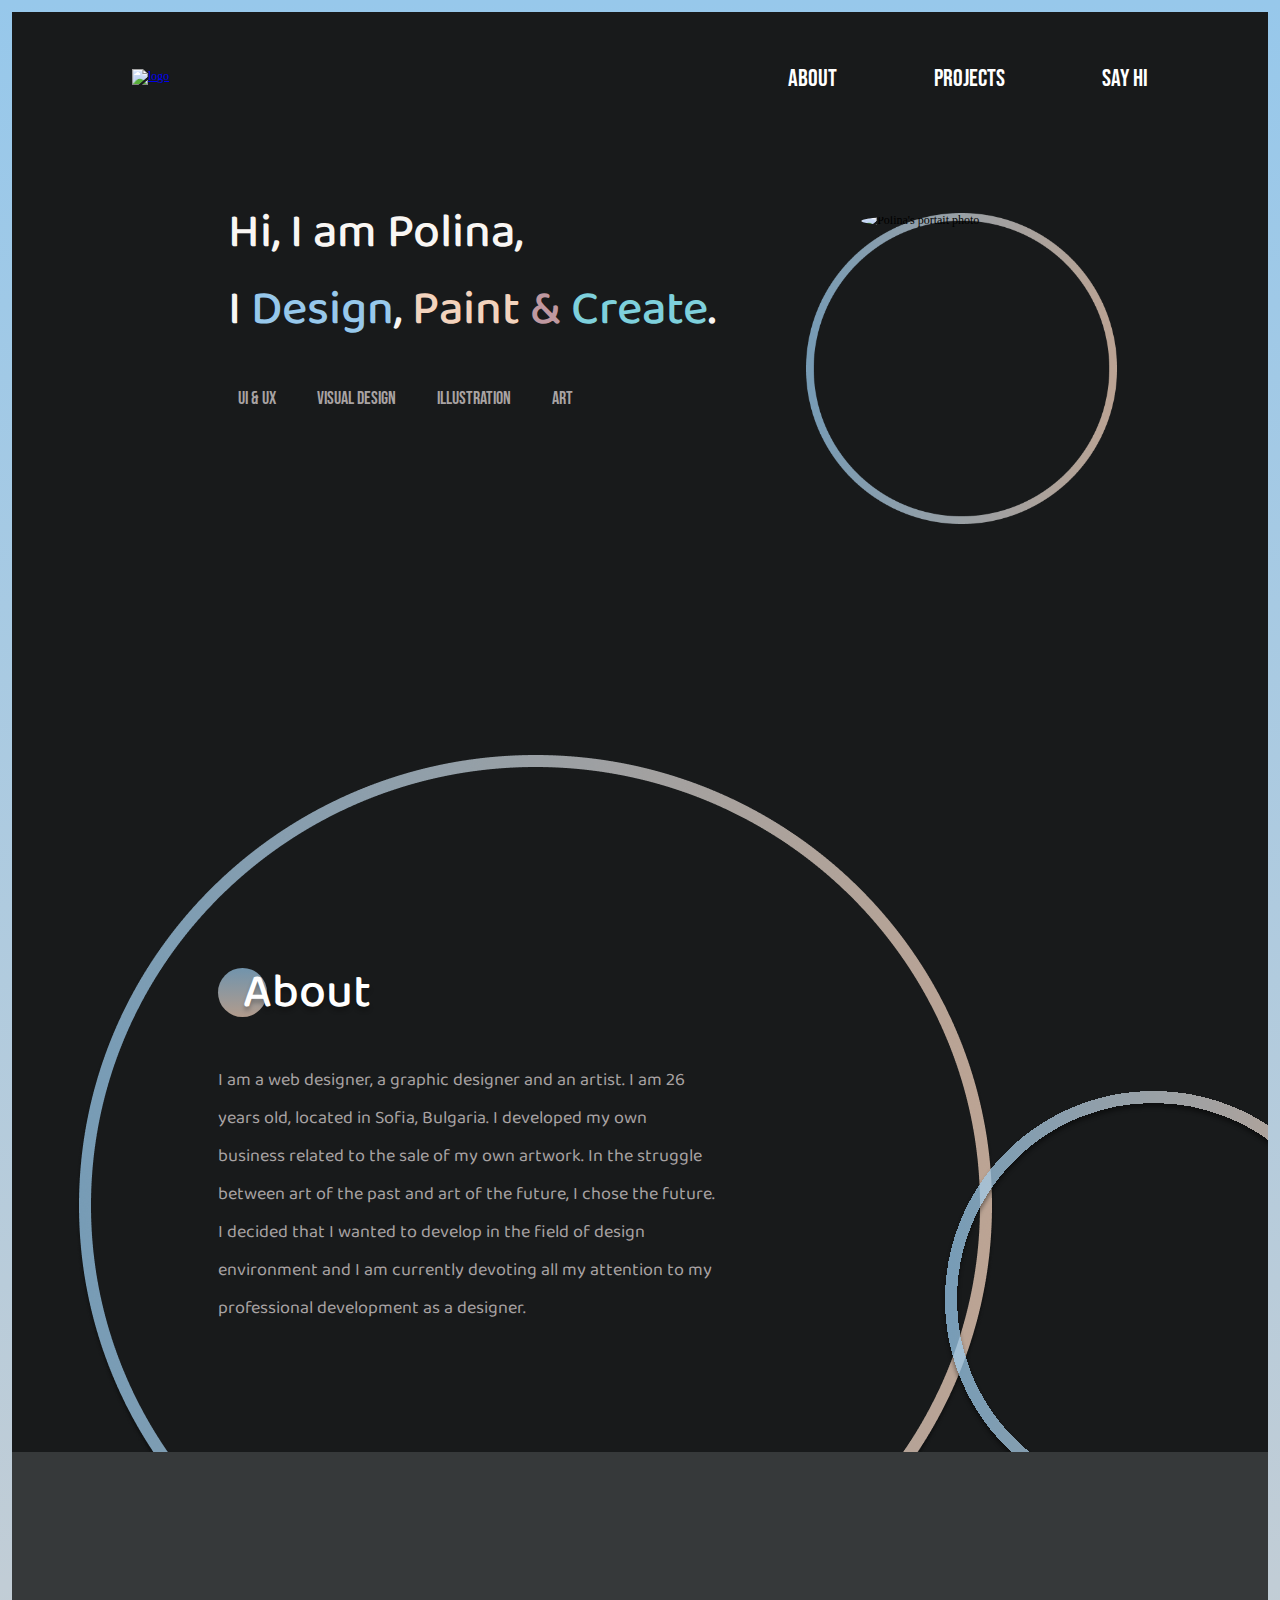
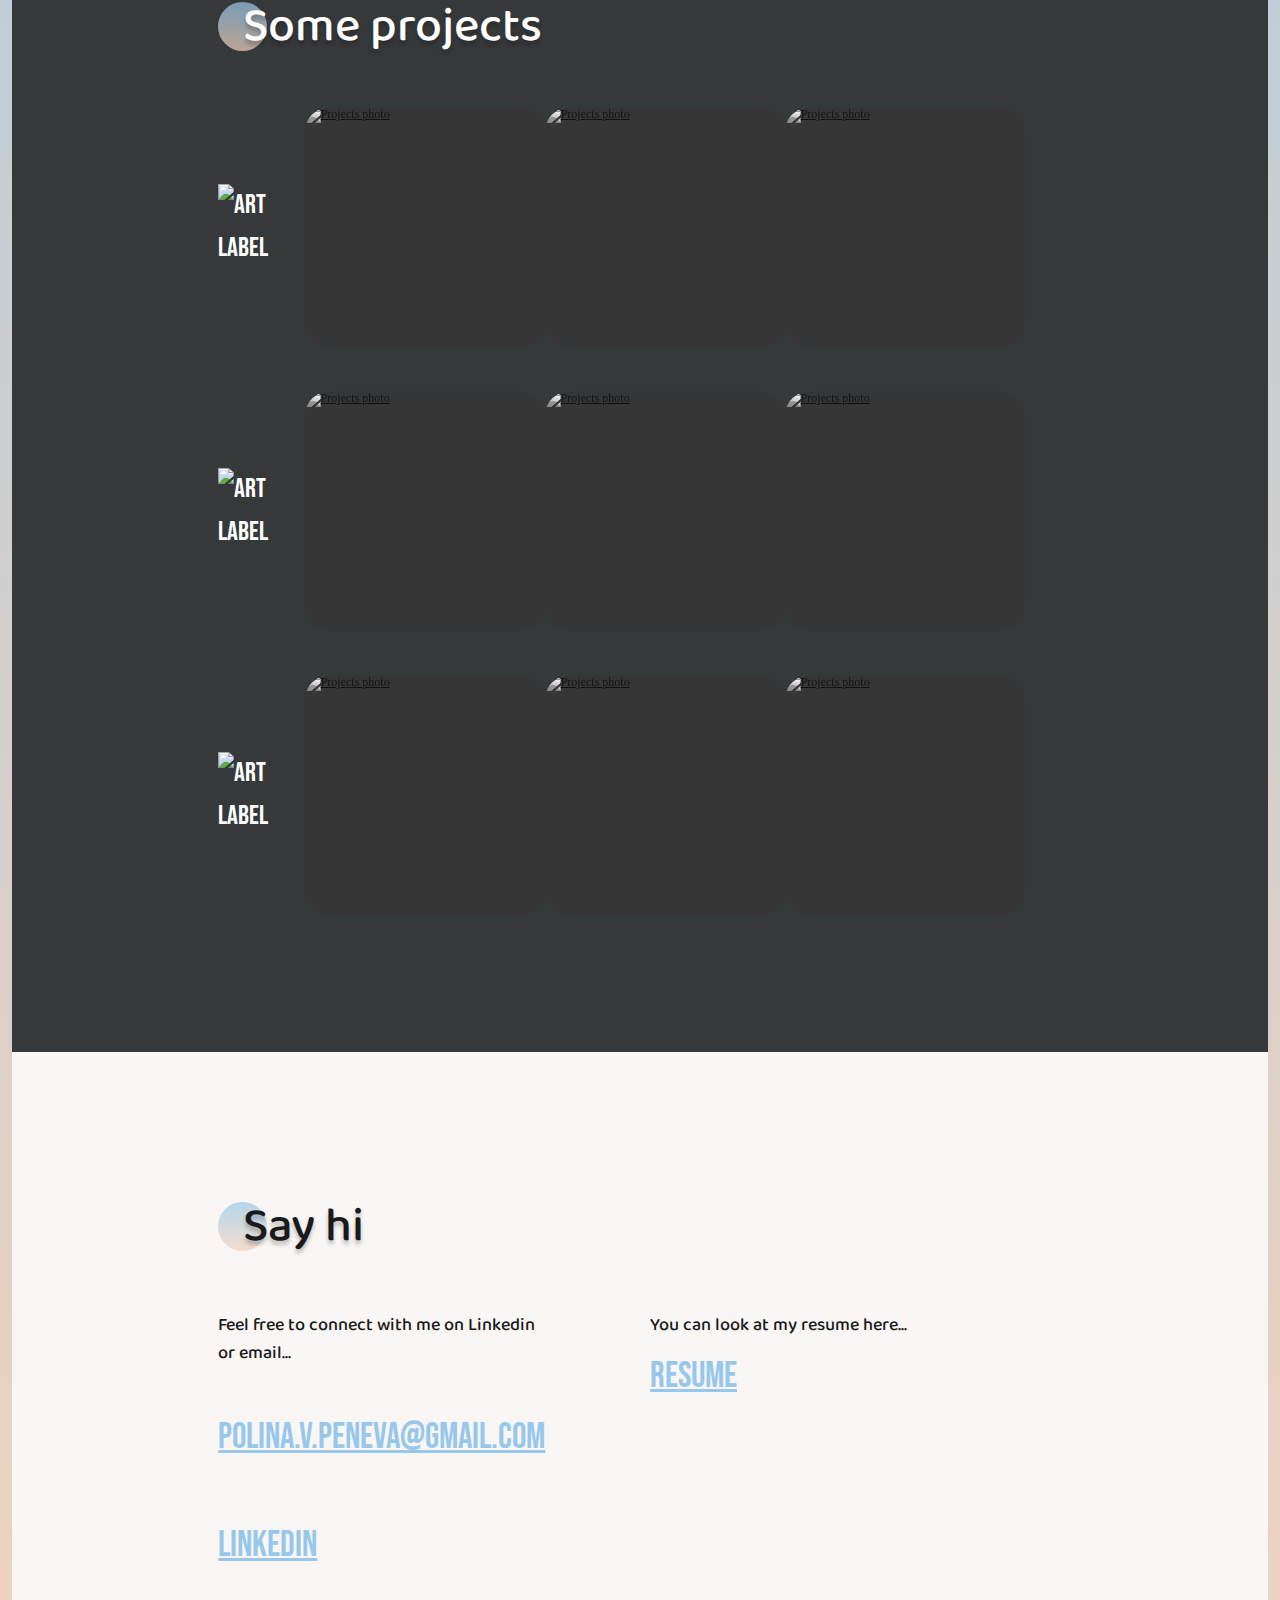
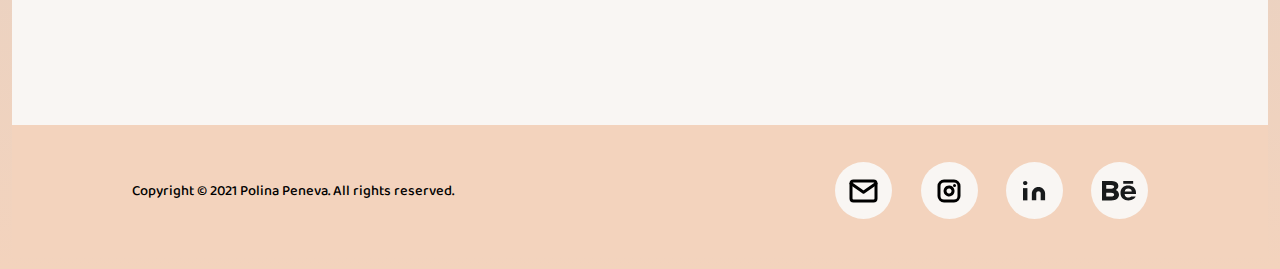
==== commit bffbdf51: "Merge 319b768ee6f27cd5dd9fdd330b3f58fe38d2ce55 into 44a5a8675530f62b6d4455c500d00498ccdfdd52" ====
--- a/index.html
+++ b/index.html
@@ -60,15 +60,15 @@
                 </ul>
             </div>
             <div class="photo-container">
-                <img class="elipse" src="images/elipse.png" alt="Elipse gradient image">
+                <img class="ellipse" src="images/ellipse.png" alt="ellipse gradient image">
                 <img class="poli" src="images/poli.jpg" alt="Polina's portait photo">
             </div>
         </section>
         <section class="about">
             <div class="about-photo-container">
-                <img class="big-about-elipse" src="images/Big Phoho elipse-about.png" alt="Elipse gradient image">
-            </div>
-            <div class="small-elipse-container">
+                <img class="big-about-ellipse" src="images/Big Phoho ellipse-about.png" alt="ellipse gradient image">
+            </div>
+            <div class="small-ellipse-container">
                 <svg width="327" height="425" viewBox="0 0 327 425" fill="none" xmlns="http://www.w3.org/2000/svg">
                     <g opacity="0.75" filter="url(#filter0_d_177:268)">
                     <circle cx="212.5" cy="208.5" r="202.5" stroke="url(#paint0_linear_177:268)" stroke-width="12" shape-rendering="crispEdges"/>
@@ -93,12 +93,11 @@
             </div>
             <h2><div class="circle"></div><span class="text">About</span></h2>
             <p>
-                I am web and graphic designer and artist. I am 26 years old, located in Sofia, 
-                Bulgaria. I developed my own business related to the sale of paintings that I 
-                paint. In the struggle between the art of the past and the art of the future, I 
-                chose the future and decided that I wanted to develop in the design environment
-                and I am currently devoting all my attention to my professional development as a 
-                designer.
+                I am a web designer, a graphic designer and an artist. I am 26 years old, located
+                in Sofia, Bulgaria. I developed my own business related to the sale of my own artwork.
+                In the struggle between art of the past and art of the future, I chose the future. I
+                decided that I wanted to develop in the field of design environment and I am currently
+                devoting all my attention to my professional development as a designer.
             </p>
            
             
@@ -185,7 +184,7 @@
         <section class="contact">
                 <h2 id="jump-contact"><div class="circle"></div><span class="text">Say hi</span></h2>
                 <div class="left">
-                    <p>Feel free to connect on Linkedin or email...</p>
+                    <p>Feel free to connect with me on Linkedin or email...</p>
                     <a class="link" href="mailto: polina.v.peneva@gmail.com">POLINA.V.PENEVA@GMAIL.COM</a></h1>
                     <a class="link" href="https://www.linkedin.com/in/pollyna-peneva-509b7b1a4/" target="_blank"> LINKEDIN </a></h1>
                 </div>
--- a/style.css
+++ b/style.css
@@ -1,13 +1,4 @@
-html {
-    scroll-behavior: smooth;
-}
-
-
-* {
-    box-sizing: border-box;
-    margin: 0;
-    padding: 0;
-}
+
 
 :root {
     /* colors */
@@ -28,15 +19,29 @@
     --dark-blue: #7AABCE;
     --gradient-vertical2: linear-gradient(180deg, #F3D3BD 0%, #97C8EB 100%);
     --vertical-gradient: linear-gradient(0deg, #F3D3BD 0%, #97C8EB 100%);
+    --vertical-gradient-moz: moz-linear-gradient(0deg, #F3D3BD 0%, #97C8EB 100%);
     --brand-gradient: linear-gradient(270deg, #F3D3BD 0%, #97C8EB 100%);
+}
+
+html {
+    scroll-behavior: smooth;
+}
+
+* {
+    box-sizing: border-box;
+    margin: 0;
+    padding: 0;
 }
 
 body {
     margin: 0;
     min-height: 100vh;
-    background-color: var(--dark-brown-bg-color);
     overflow-x: hidden;
     font-size: 12px;
+    background-color: var(--dark-brown-bg-color);
+    background-image: var(--vertical-gradient);
+    /* background-image: -moz-linear-gradient(center bottom, rgb(14,173,173) 33%, rgb(0,255,255) 67% ); */
+    padding: 12px;
 }
 
 header {
@@ -49,7 +54,9 @@
 }
 
 .sticky {
-    position: fixed; /*must be changed*/ 
+    position: -webkit-sticky;
+    position: sticky;
+    z-index: 10;
     top: 0;
     width: 100%;
   }
@@ -67,10 +74,13 @@
     color: var(--white);
     font-family: 'Bebas Neue', normal;
     font-weight: 400;
+    
 }
 
 nav a:hover{
    color: var(--blue);
+   transform: scale(1.2);
+  transition: all 0.3s ease-in-out 0.2s;
 }
 
 nav .item {
@@ -104,13 +114,15 @@
 }
 
 section.hero {
-    margin-top: 6em;
-    padding: 0 120px;
+    background-color: var(--dark-brown-bg-color);
+    /* padding-top: 6em; */
+    padding: 6em 0 120px 120px;
 
     /* grid */
     display: grid;
     grid-template-columns: repeat(12, 1fr);
     gap: 20px;
+    z-index: -2;
 }
 
 section.hero .intro {
@@ -126,11 +138,11 @@
     height: 485px;
 }
 
-img.elipse, img.poli {
+img.ellipse, img.poli {
     position: absolute;
 }
 
-img.elipse {
+img.ellipse {
     width: 85%;
     z-index: 0;
 }
@@ -212,11 +224,15 @@
 /* ======================== ABOUT SECTION ======================== */
 section.about {
     /* grid */
+    /* background-color: var(--dark-brown-bg-color); */
     display: grid;
     grid-template-columns: repeat(12, 1fr);
     gap: 20px;
     padding: 10% 120px;
     position: relative;
+    /* z-index: ; */
+    background-color: var(--dark-brown-bg-color);
+
 }
 
 section.about .about-photo-container {
@@ -225,23 +241,23 @@
     justify-content: space-between;
     bottom: 10%;
     left: 5%;
-    z-index: -1;
     max-width: 566px;
     height: 100%;
-}
-
-section.about .small-elipse-container {
+    z-index: 1;
+}
+
+section.about .small-ellipse-container {
     position: absolute;
     display: flex;
     justify-content: space-between;
     bottom: -10%;
     right: 0;
-    z-index: -1;
+    z-index: 1;
     /* height: 100%; */
 }
 
 
-img.big-about-elipse {
+img.big-about-ellipse {
     /* width: 800px;
     height: 800px; */
     /* z-index: -1; */
@@ -328,10 +344,12 @@
 /* ======================== PROJECTS ======================== */
 section.projects {
     /* grid */
+    position: relative;
     display: grid;
     grid-template-columns: repeat(12, 1fr);
     gap: 20px;
     padding: 10% 120px;
+    z-index: 2;
     background-color: var(--grey3);
 }
 
@@ -379,6 +397,11 @@
 section.projects .row .project:hover{
     -webkit-filter: grayscale(0%); /* Safari 6.0 - 9.0 */
     filter: grayscale(0%);
+    -webkit-transform: scale(1.3);
+	transform: scale(1.3);
+
+    -webkit-transition: .3s ease-in-out;
+	transition: .3s ease-in-out;
 }
 
 section.project .row .project{
@@ -417,11 +440,9 @@
   }
   
 
-
 /* ==================== CONTACT ======================== */
 
 section.contact{
-    width: 100vw;
     display: grid;
     grid-template-columns: repeat(12, 1fr);
     gap: 20px;
@@ -486,13 +507,14 @@
 /* =================Scrollbar============= */
 *::-webkit-scrollbar {
     width: 12px;
-    
+    background-color: #282B2C;
+    box-shadow: inset 4px 4px 4px rgba(0, 0, 0, 0.25);
   }
 
   *::-webkit-scrollbar-thumb {
     background-color: #484B4D;
     border-radius: 20px;
-    border: 3px solid #282B2C;
+    border: 3px;
   }
 
   /* =================Scrollbar-End============= */
